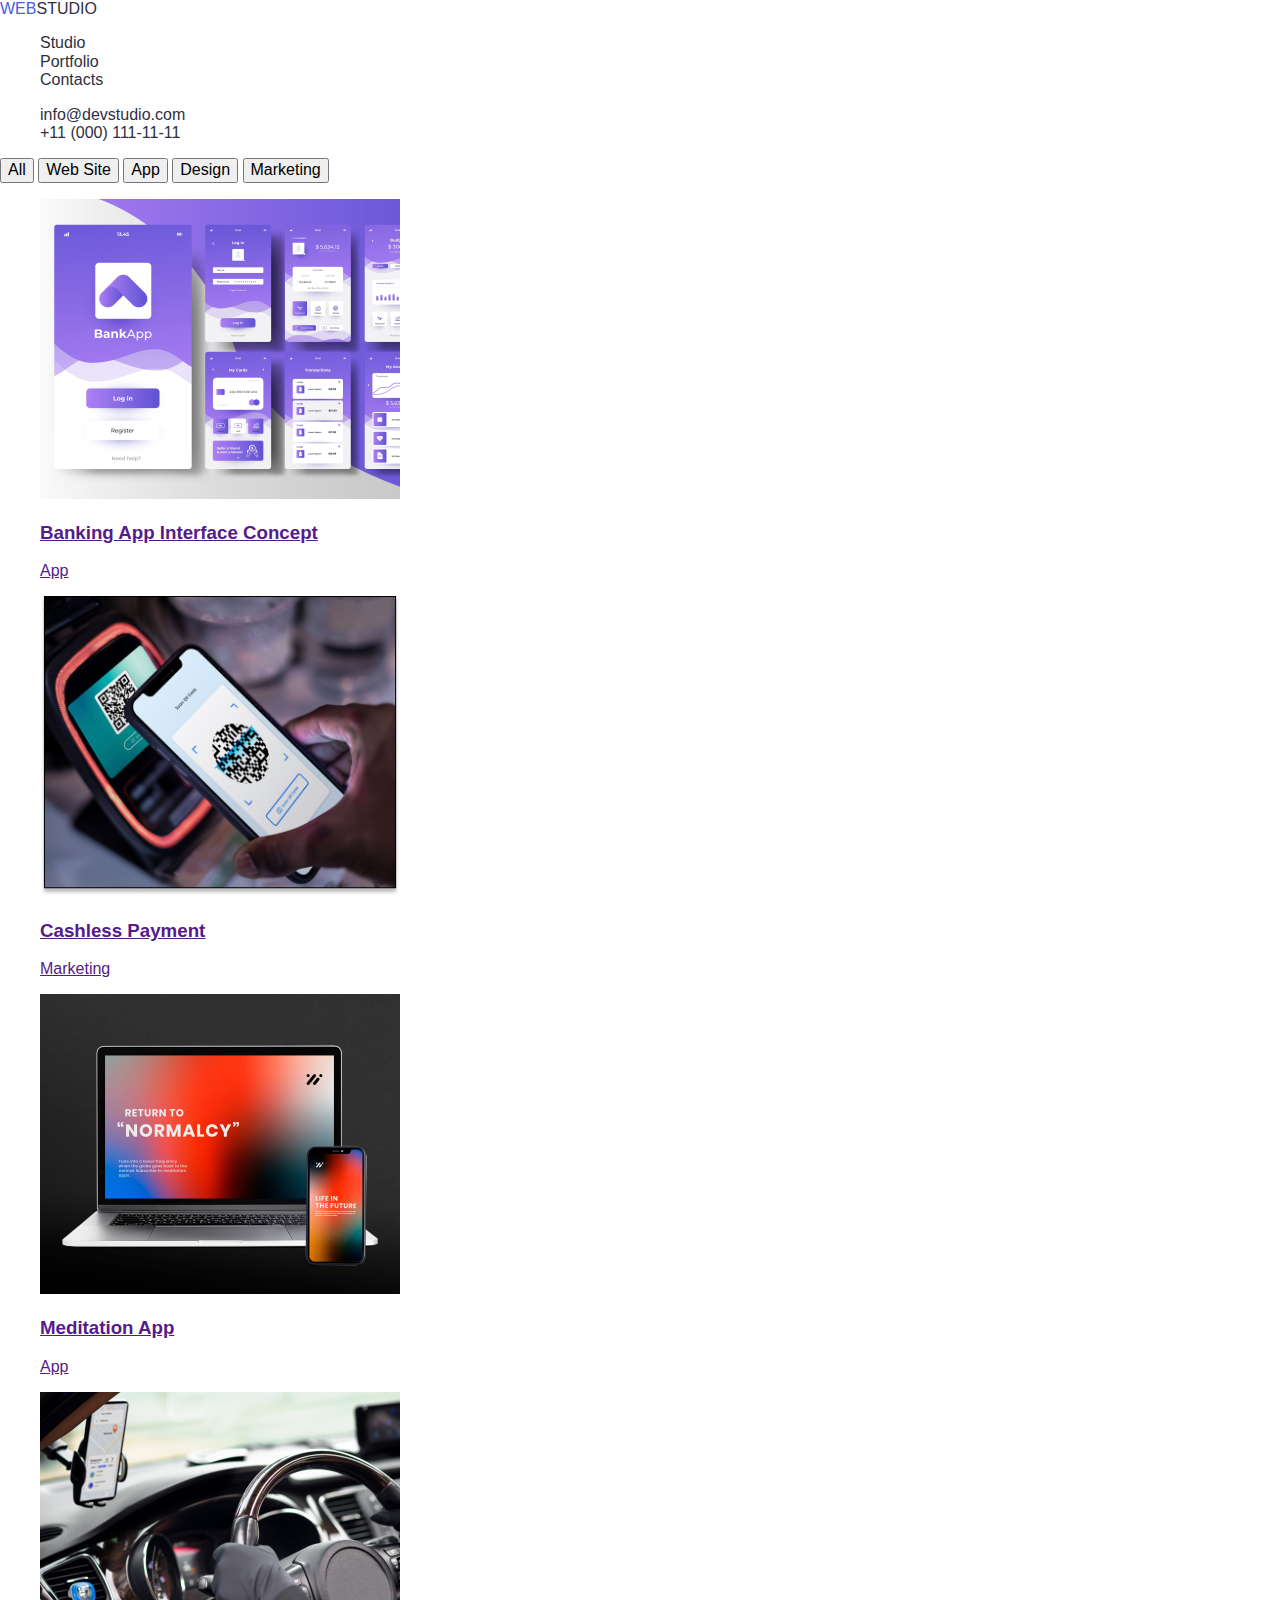
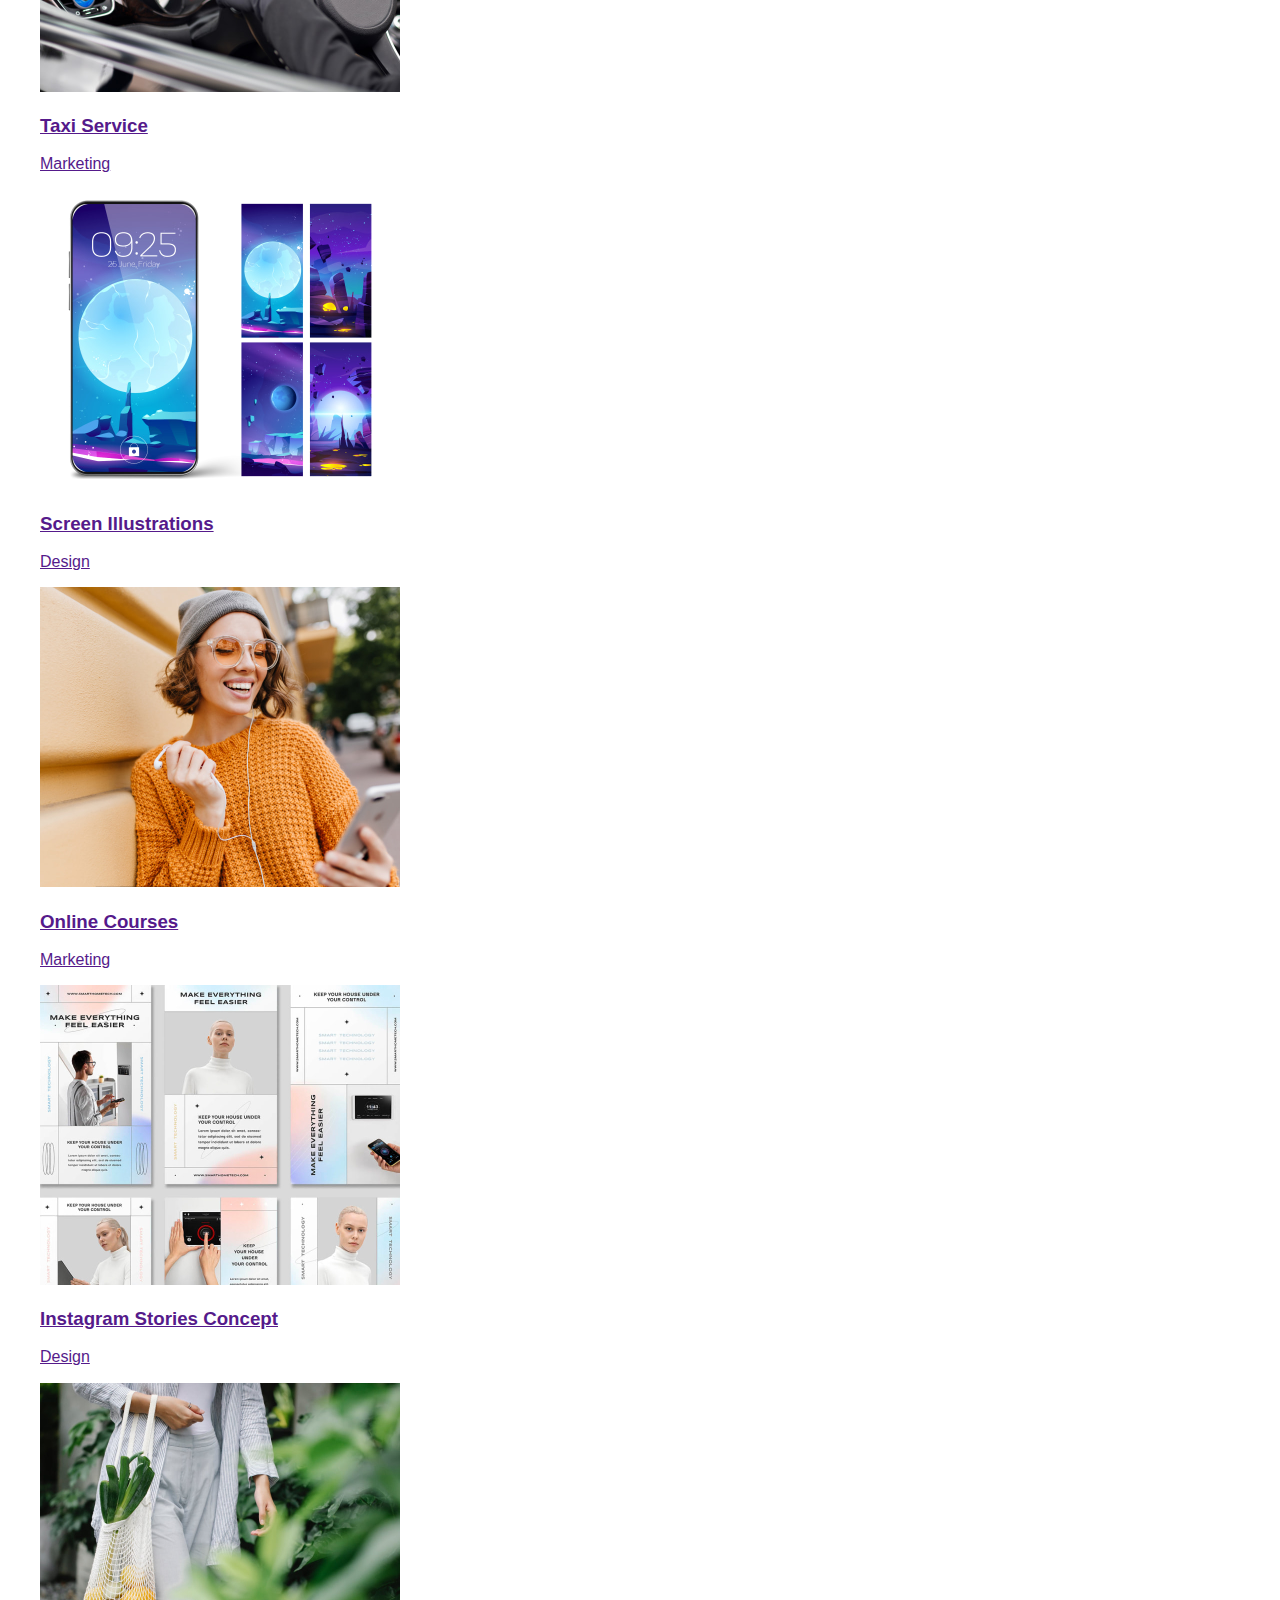
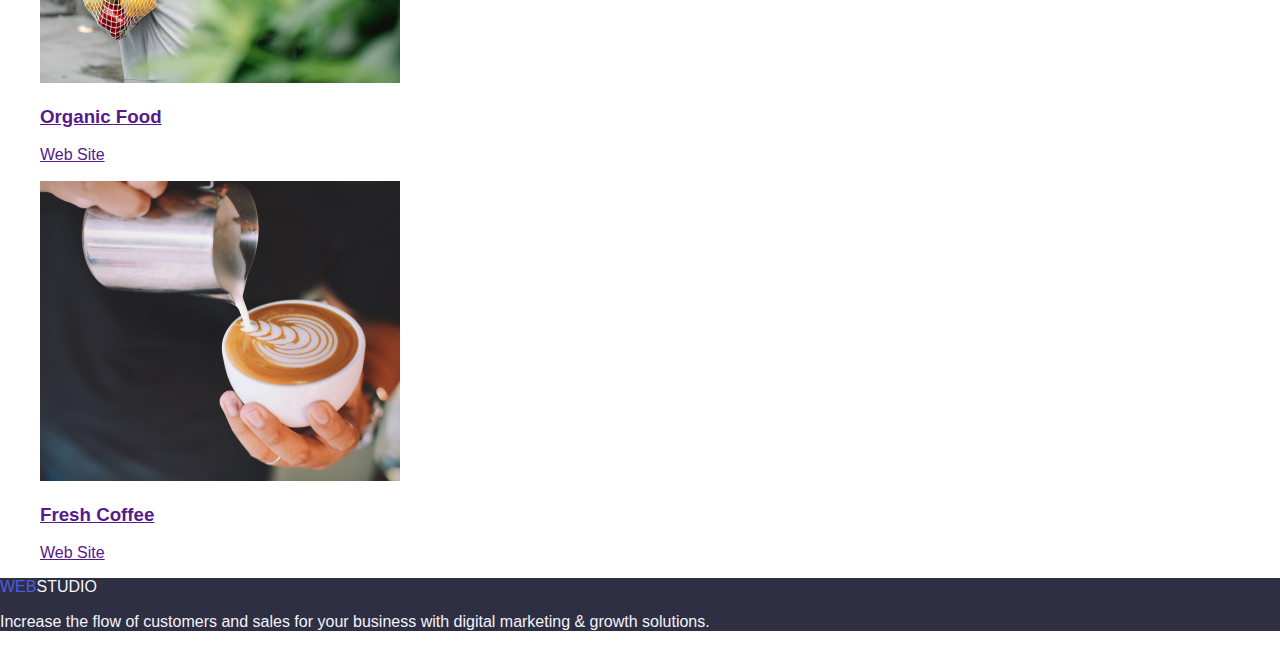
==== portfolio.html @ d03f0524 "css, portfolio, pictures" ====
<!DOCTYPE html>
<html lang="en">
  <head>
    <meta charset="utf-8" />
    <meta name="description" content="Portfolio" />
    <link
      rel="stylesheet"
      href="https://cdn.jsdelivr.net/npm/modern-normalize@2.0.0/modern-normalize.min.css"
    />
    <link href="./css/styles.css" rel="stylesheet" />
    <title>Portfolio</title>
  </head>

  <body class="body">
    <header class="header">
      <a class="logo" href="index.html">WEB<span>STUDIO</span></a>

      <nav class="header-nav">
        <ul class="header-list">
          <li class="header-list-element"><a class="header-list-element-link" href="">Studio</a></li>
          <li class="header-list-element">
            <a class="header-list-element-link" href="portfolio.html">Portfolio</a>
          </li>
          <li class="header-list-element"><a class="header-list-element-link" href="">Contacts</a></li>
        </ul>
      </nav>

      <address class="header-address">
        <ul class="header-address-list">
          <li class="header-address-element">
            <a class="header-address-link" href="info@devstudio.com"
              >info@devstudio.com</a
            >
          </li>
          <li class="header-address-element">
            <a class="header-address-link" href="tel:+110001111111"
              >+11 (000) 111-11-11</a
            >
          </li>
        </ul>
      </address>
    </header>

    <main class="main">
      <sections class="main-section-button">
        <button class="main-button" type="button">All</button>
        <button class="main-button" type="button">Web Site</button>
        <button class="main-button" type="button">App</button>
        <button class="main-button" type="button">Design</button>
        <button class="main-button" type="button">Marketing</button>
      </sections>
      <section class="main-section-pictures">
        <ul class="main-list-pictures">
          <li class="main-list-pictures-elements">
            <a class="main-list-pictures-link" href=""><img
              class="main-list-pictures-img"
              src="./images/portfolio/ProjectCard1.jpg"
              alt="Project Card 1"
              width="360"
              height="300"
            />
            <h3 class="main-list-pictures-title">
              Banking App Interface Concept
            </h3>
            <p class="main-list-pictures-text">App</p></a>
          </li>
          <a class="main-list-pictures-link" href=""><li class="main-list-pictures-elements">
            <img
              class="main-list-pictures-img"
              src="./images/portfolio/ProjectCard2.jpg"
              alt="Project Card 2"
              width="360"
              height="300"
            />
            <h3 class="main-list-pictures-title">Cashless Payment</h3>
            <p class="main-list-pictures-text">Marketing</p></a>
          </li>
          <li class="main-list-pictures-elements">
            <a class="main-list-pictures-link" href=""><img
              class="main-list-pictures-img"
              src="./images/portfolio/ProjectCard3.jpg"
              alt="Project Card 3"
              width="360"
              height="300"
            />
            <h3 class="main-list-pictures-title">Meditation App</h3>
            <p class="main-list-pictures-text">App</p></a>
          </li>
          <li class="main-list-pictures-elements">
            <a class="main-list-pictures-link" href=""><img
              class="main-list-pictures-img"
              src="./images/portfolio/ProjectCard4.jpg"
              alt="Project Card 4"
              width="360"
              height="300"
            />
            <h3 class="main-list-pictures-title">Taxi Service</h3>
            <p class="main-list-pictures-text">Marketing</p></a>
          </li>
          <li class="main-list-pictures-elements">
            <a class="main-list-pictures-link" href=""><img
              class="main-list-pictures-img"
              src="./images/portfolio/ProjectCard5.jpg"
              alt="Project Card 5"
              width="360"
              height="300"
            />
            <h3 class="main-list-pictures-title">Screen Illustrations</h3>
            <p class="main-list-pictures-text">Design</p></a>
          </li>
          <li class="main-list-pictures-elements">
            <a class="main-list-pictures-link" href=""><img
              class="main-list-pictures-img"
              src="./images/portfolio/ProjectCard6.jpg"
              alt="Project Card 6"
              width="360"
              height="300"
            />
            <h3 class="main-list-pictures-title">Online Courses</h3>
            <p class="main-list-pictures-text">Marketing</p></a>
          </li>
          <li class="main-list-pictures-elements">
            <a class="main-list-pictures-link" href=""><img
              class="main-list-pictures-img"
              src="./images/portfolio/ProjectCard7.jpg"
              alt="Project Card 7"
              width="360"
              height="300"
            />
            <h3 class="main-list-pictures-title">Instagram Stories Concept</h3>
            <p class="main-list-pictures-text">Design</p></a>
          </li>
          <li class="main-list-pictures-elements">
            <a class="main-list-pictures-link" href=""><img
              class="main-list-pictures-img"
              src="./images/portfolio/ProjectCard8.jpg"
              alt="Project Card 8"
              width="360"
              height="300"
            />
            <h3 class="main-list-pictures-title">Organic Food</h3>
            <p class="main-list-pictures-text">Web Site</p></a>
          </li>
          <li class="main-list-pictures-elements">
            <a class="main-list-pictures-link" href=""><img
              class="main-list-pictures-img"
              src="./images/portfolio/ProjectCard9.jpg"
              alt="Project Card 9"
              width="360"
              height="300"
            />
            <h3 class="main-list-pictures-title">Fresh Coffee</h3>
            <p class="main-list-pictures-text">Web Site</p></a>
          </li>
        </ul>
      </section>
    </main>

    <footer class="footer">
      <a class="logo" href="index.html">WEB<span>STUDIO</span></a>
      <p class="footer-text">
        Increase the flow of customers and sales for your business with digital
        marketing & growth solutions.
      </p>
    </footer>
  </body>
</html>
---- css/styles.css ----
:root {
  --primary-brand-corol: #4d5ae5;
  --pressed-state-color: #404bbf;
  --dark-color: #2e2f42;
  --success-color: #31d0aa;
  --text-color: #434455;
  --subtle-text-color: #8e8f99;
  --accent-color: #e7e9fc;
  --light-color: #f4f4fd;
  --modal-overlay-color: #2e2f42;
  --hero-background-color: #2e2f42;
  --white-background-color: #ffffff;
  --modal-background-color: #fcfcfc;
}

body {
  font-family: 'Roboto', sans-serif;
  color: #2e2f42;
  background-color: #fff;
}

ul,
ol {
  list-style-type: none;
}

h1,
h2 {
  text-align: center;
}

.logo {
  font-family: 'Raleway', sans-serif;
  color: #4d5ae5;
  text-decoration: none;
}

.header .logo span {
  color: #2e2f42;
}

.header {
  background-color: #fff;
}

.header .header-nav a,
.header .header-address a {
  text-decoration: none;
  color: #2e2f42;
}

.header .header-nav a:focus,
.header .header-address a:focus,
.header .header-nav a:hover,
.header .header-address a:hover {
  text-decoration: none;
  color: #2e2f42;
}

.header .header-nav a:active,
.header .header-address a:active {
  color: #404bbf;
  text-decoration: underline;
}

.header .header-address {
  color: #434455;
  font-style: normal;
}

.main .main-first {
  background-color: #2e2f42;
}

.main .main-first .main-first-text {
  color: #fff;
}

.main .main-first .main-button {
  color: #fff;
  background-color: #4d5ae5;
}

.main .main-benefits p {
  color: #434455;
}

.main .main-doing {
  background-color: #fff;
}

.main .main-team {
  background-color: #f4f4fd;
}

.main .main-team p {
  color: #434455;
}

.footer {
  background-color: #2e2f42;
}

.footer .logo span {
  color: #f4f4fd;
}

.footer .footer-text {
  color: #f4f4fd;
}
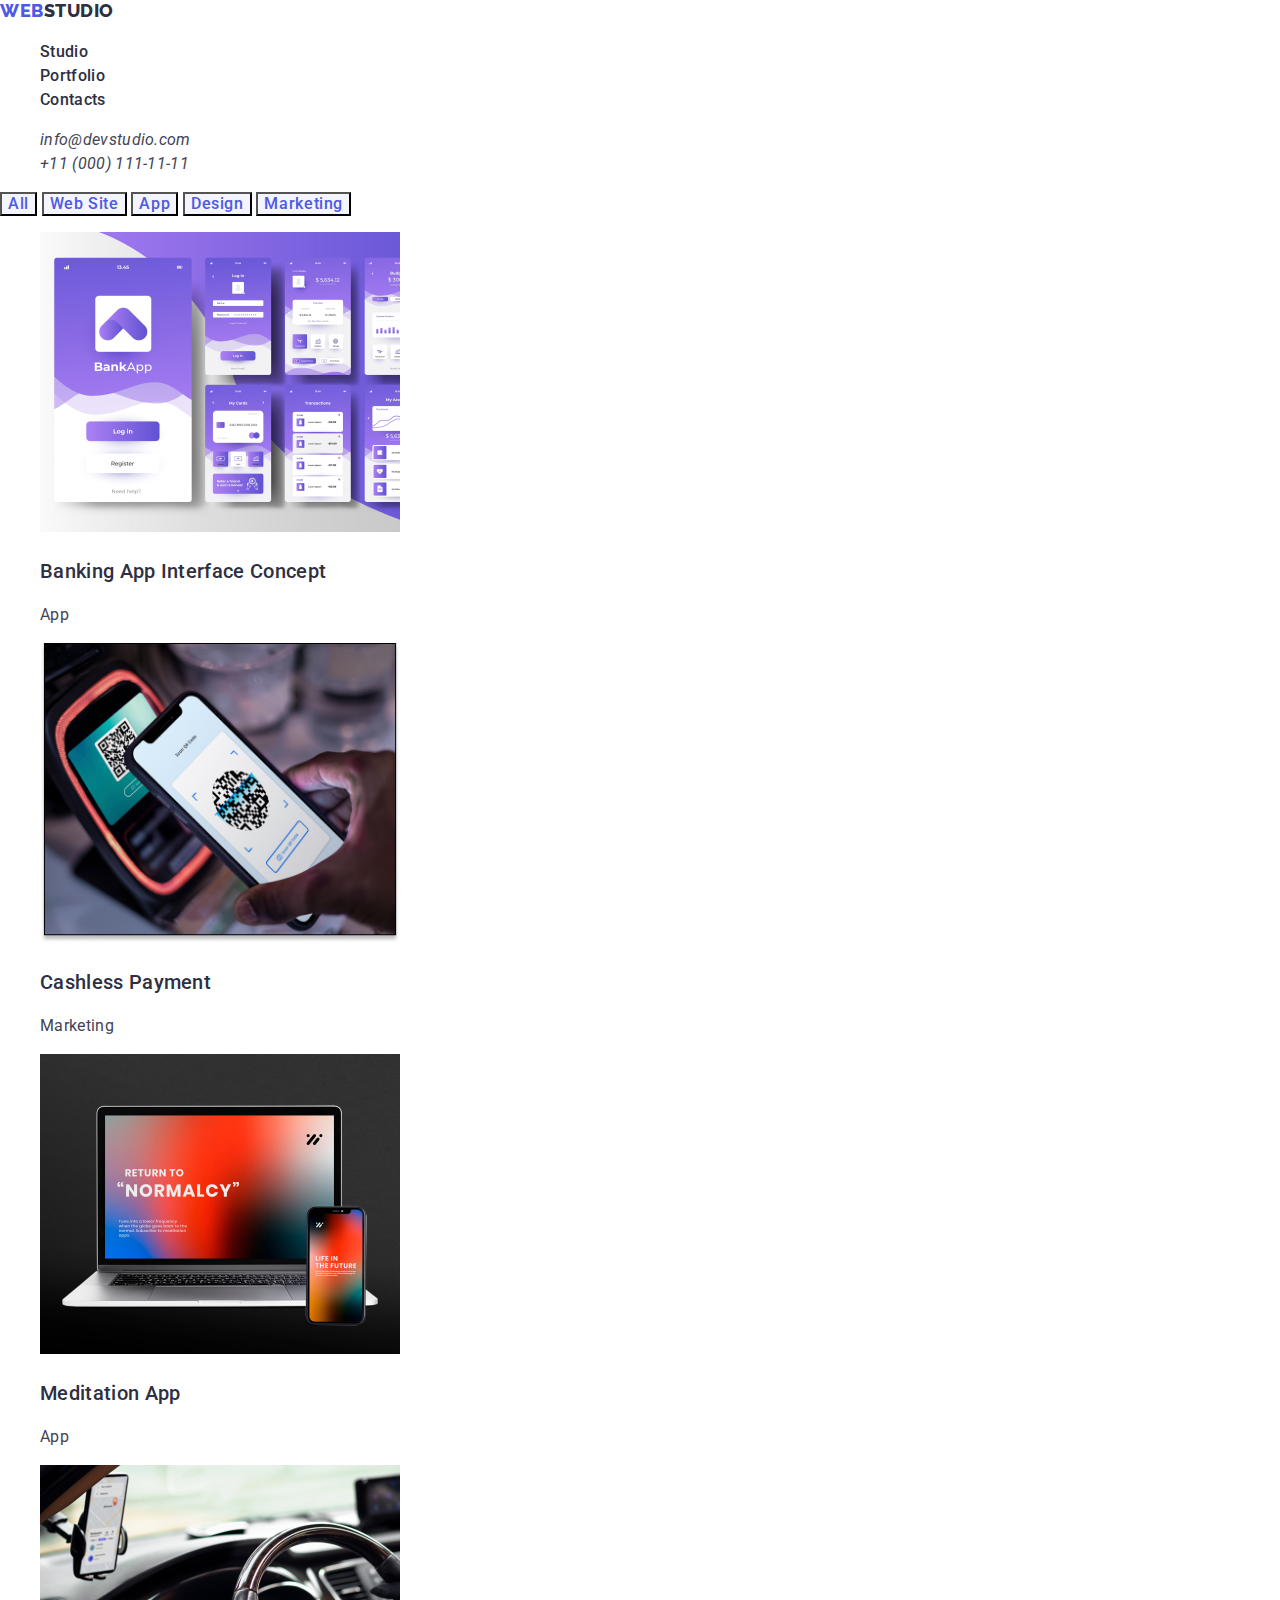
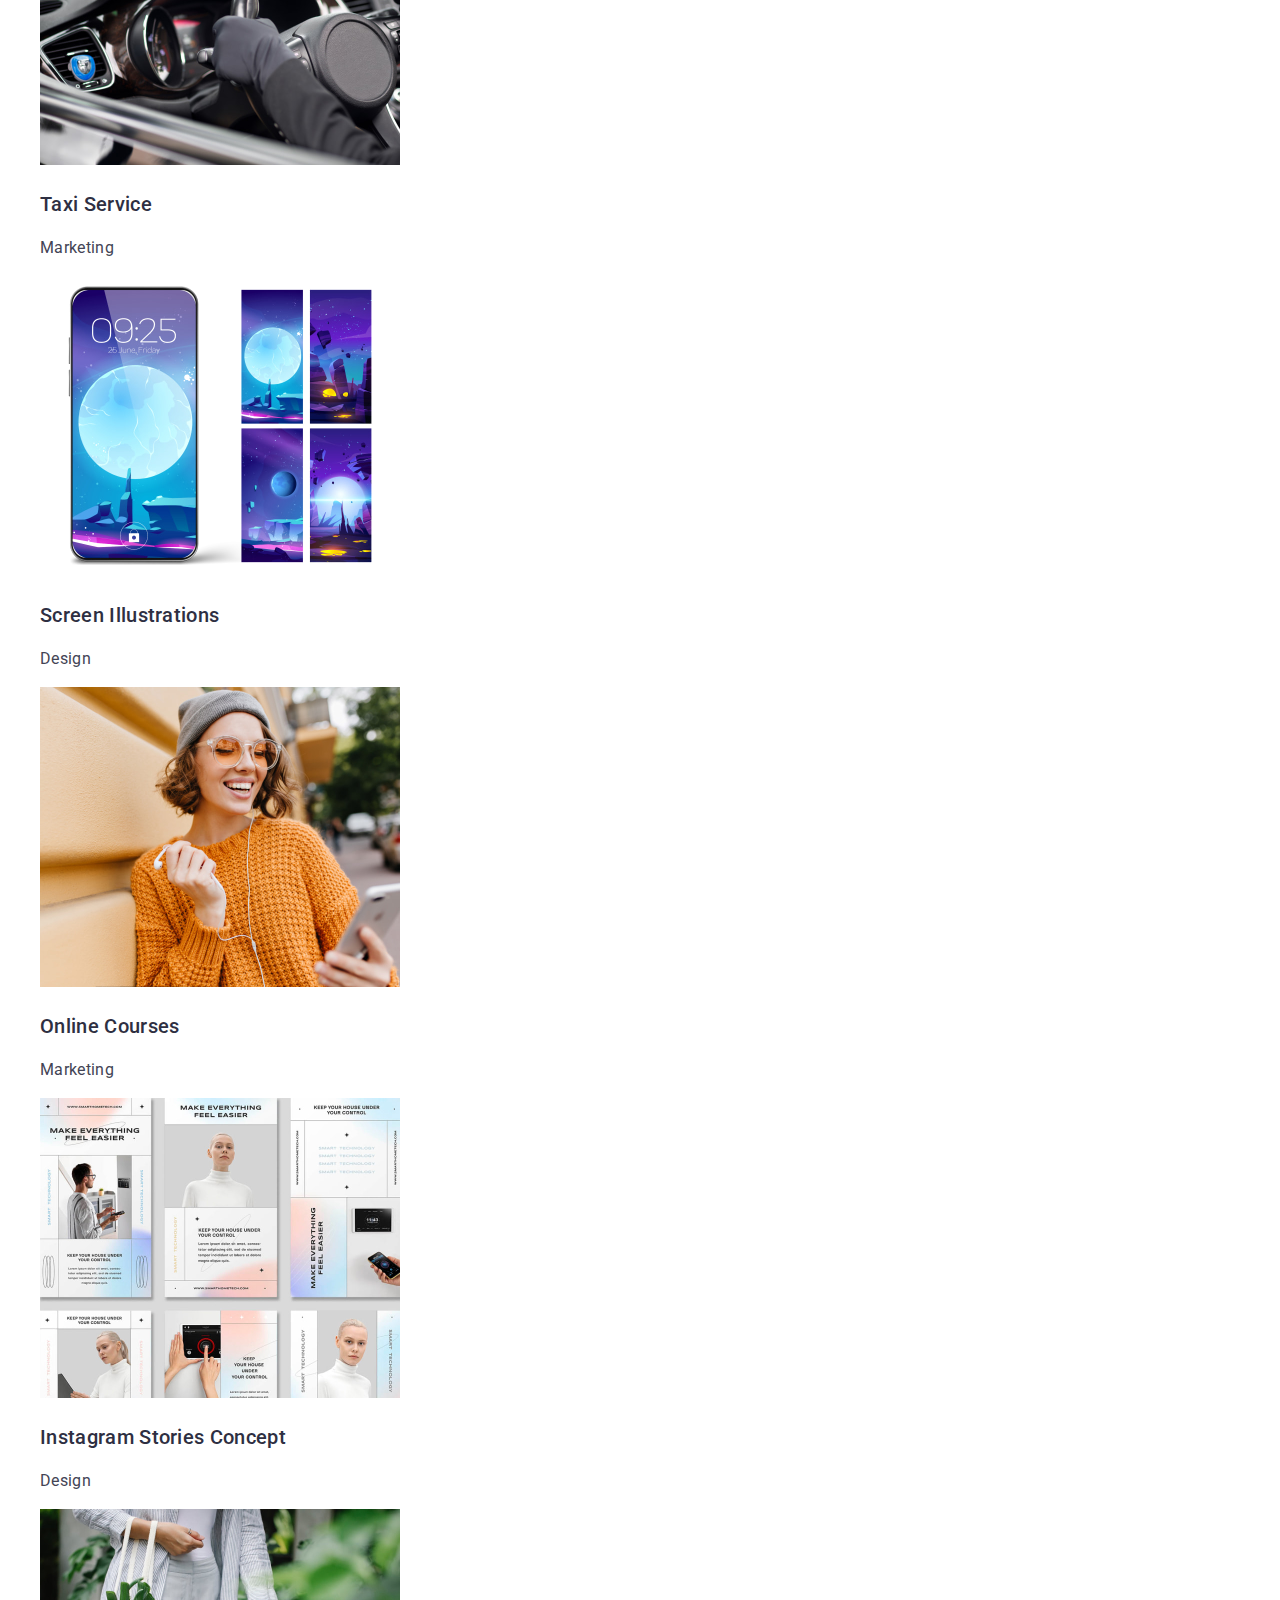
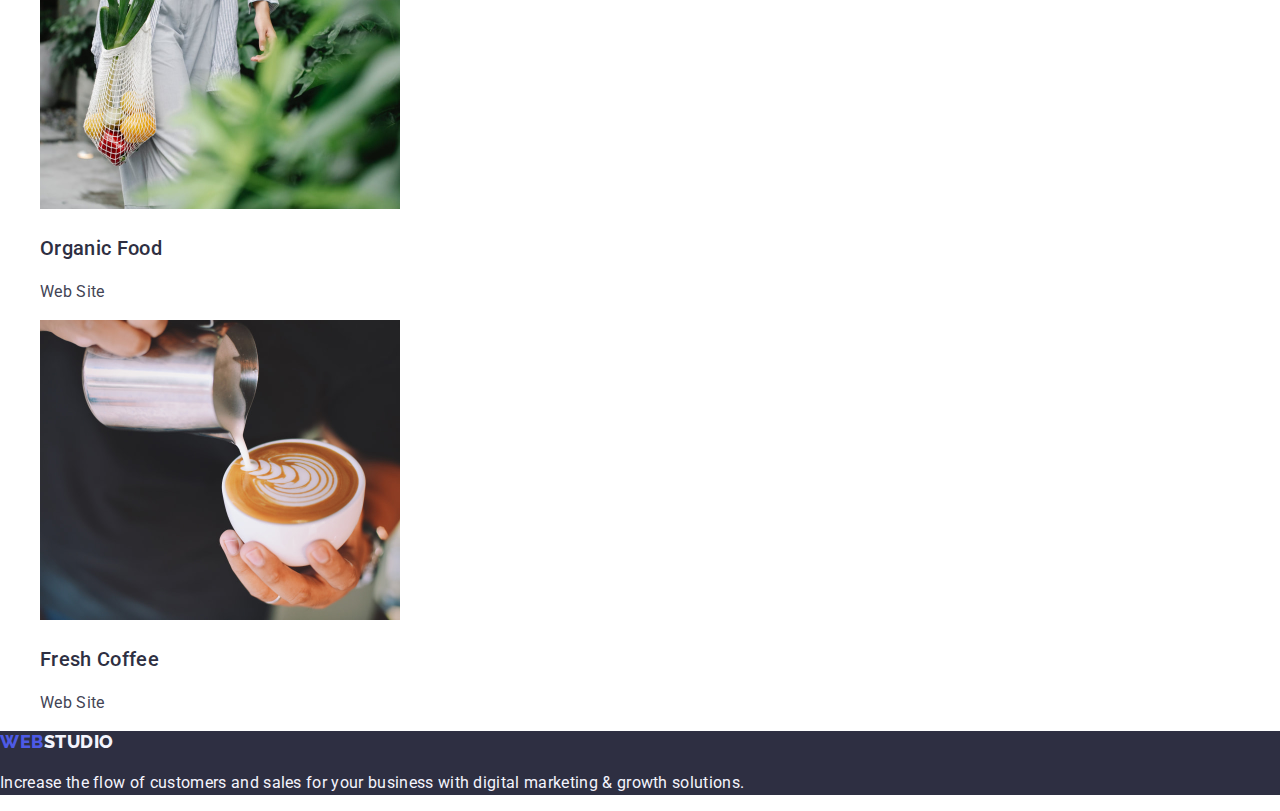
==== commit c3997706: "pages" ====
--- a/portfolio.html
+++ b/portfolio.html
@@ -7,39 +7,52 @@
       rel="stylesheet"
       href="https://cdn.jsdelivr.net/npm/modern-normalize@2.0.0/modern-normalize.min.css"
     />
+    <link rel="preconnect" href="https://fonts.googleapis.com" />
+    <link rel="preconnect" href="https://fonts.gstatic.com" crossorigin />
+    <link
+      href="https://fonts.googleapis.com/css2?family=Raleway:ital,wght@0,100..900;1,100..900&family=Roboto:ital,wght@0,100;0,300;0,400;0,500;0,700;0,900;1,100;1,300;1,400;1,500;1,700;1,900&display=swap"
+      rel="stylesheet"
+    />
     <link href="./css/styles.css" rel="stylesheet" />
     <title>Portfolio</title>
   </head>
 
   <body class="body">
     <header class="header">
-      <a class="logo" href="index.html">WEB<span>STUDIO</span></a>
+        <a class="logo" href="index.html"
+          >WEB<span class="logo-header">STUDIO</span></a
+        >
 
-      <nav class="header-nav">
-        <ul class="header-list">
-          <li class="header-list-element"><a class="header-list-element-link" href="">Studio</a></li>
-          <li class="header-list-element">
-            <a class="header-list-element-link" href="portfolio.html">Portfolio</a>
-          </li>
-          <li class="header-list-element"><a class="header-list-element-link" href="">Contacts</a></li>
-        </ul>
-      </nav>
+        <nav class="header-nav">
+          <ul class="header-list">
+            <li class="header-list-item">
+              <a class="header-list-link" href="">Studio</a>
+            </li>
+            <li class="header-list-item">
+              <a class="header-list-link" href="portfolio.html">Portfolio</a>
+            </li>
+            <li class="header-list-item">
+              <a class="header-list-link" href="">Contacts</a>
+            </li>
+          </ul>
+        </nav>
 
-      <address class="header-address">
-        <ul class="header-address-list">
-          <li class="header-address-element">
-            <a class="header-address-link" href="info@devstudio.com"
-              >info@devstudio.com</a
-            >
-          </li>
-          <li class="header-address-element">
-            <a class="header-address-link" href="tel:+110001111111"
-              >+11 (000) 111-11-11</a
-            >
-          </li>
-        </ul>
-      </address>
+        <address class="header-address">
+          <ul class="header-address-list">
+            <li class="header-address-item">
+              <a class="header-address-link" href="info@devstudio.com"
+                >info@devstudio.com</a
+              >
+            </li>
+            <li class="header-address-item">
+              <a class="header-address-link" href="tel:+110001111111"
+                >+11 (000) 111-11-11</a
+              >
+            </li>
+          </ul>
+        </address>
     </header>
+
 
     <main class="main">
       <sections class="main-section-button">
@@ -49,115 +62,117 @@
         <button class="main-button" type="button">Design</button>
         <button class="main-button" type="button">Marketing</button>
       </sections>
-      <section class="main-section-pictures">
-        <ul class="main-list-pictures">
-          <li class="main-list-pictures-elements">
-            <a class="main-list-pictures-link" href=""><img
-              class="main-list-pictures-img"
+      <section class="main-section-pic">
+        <ul class="main-list-pic">
+          <li class="main-list-pic-item">
+            <a class="main-list-pic-link" href=""><img
+              class="main-list-pic-img"
               src="./images/portfolio/ProjectCard1.jpg"
               alt="Project Card 1"
               width="360"
               height="300"
             />
-            <h3 class="main-list-pictures-title">
+            <h3 class="main-list-pic-title">
               Banking App Interface Concept
             </h3>
-            <p class="main-list-pictures-text">App</p></a>
+            <p class="main-list-pic-text">App</p></a>
           </li>
-          <a class="main-list-pictures-link" href=""><li class="main-list-pictures-elements">
+          <a class="main-list-pic-link" href=""><li class="main-list-pic-item">
             <img
-              class="main-list-pictures-img"
+              class="main-list-pic-img"
               src="./images/portfolio/ProjectCard2.jpg"
               alt="Project Card 2"
               width="360"
               height="300"
             />
-            <h3 class="main-list-pictures-title">Cashless Payment</h3>
-            <p class="main-list-pictures-text">Marketing</p></a>
+            <h3 class="main-list-pic-title">Cashless Payment</h3>
+            <p class="main-list-pic-text">Marketing</p></a>
           </li>
-          <li class="main-list-pictures-elements">
-            <a class="main-list-pictures-link" href=""><img
-              class="main-list-pictures-img"
+          <li class="main-list-pic-item">
+            <a class="main-list-pic-link" href=""><img
+              class="main-list-pic-img"
               src="./images/portfolio/ProjectCard3.jpg"
               alt="Project Card 3"
               width="360"
               height="300"
             />
-            <h3 class="main-list-pictures-title">Meditation App</h3>
-            <p class="main-list-pictures-text">App</p></a>
+            <h3 class="main-list-pic-title">Meditation App</h3>
+            <p class="main-list-pic-text">App</p></a>
           </li>
-          <li class="main-list-pictures-elements">
-            <a class="main-list-pictures-link" href=""><img
-              class="main-list-pictures-img"
+          <li class="main-list-pic-item">
+            <a class="main-list-pic-link" href=""><img
+              class="main-list-pic-img"
               src="./images/portfolio/ProjectCard4.jpg"
               alt="Project Card 4"
               width="360"
               height="300"
             />
-            <h3 class="main-list-pictures-title">Taxi Service</h3>
-            <p class="main-list-pictures-text">Marketing</p></a>
+            <h3 class="main-list-pic-title">Taxi Service</h3>
+            <p class="main-list-pic-text">Marketing</p></a>
           </li>
-          <li class="main-list-pictures-elements">
-            <a class="main-list-pictures-link" href=""><img
-              class="main-list-pictures-img"
+          <li class="main-list-pic-item">
+            <a class="main-list-pic-link" href=""><img
+              class="main-list-pic-img"
               src="./images/portfolio/ProjectCard5.jpg"
               alt="Project Card 5"
               width="360"
               height="300"
             />
-            <h3 class="main-list-pictures-title">Screen Illustrations</h3>
-            <p class="main-list-pictures-text">Design</p></a>
+            <h3 class="main-list-pic-title">Screen Illustrations</h3>
+            <p class="main-list-pic-text">Design</p></a>
           </li>
-          <li class="main-list-pictures-elements">
-            <a class="main-list-pictures-link" href=""><img
-              class="main-list-pictures-img"
+          <li class="main-list-pic-item">
+            <a class="main-list-pic-link" href=""><img
+              class="main-list-pic-img"
               src="./images/portfolio/ProjectCard6.jpg"
               alt="Project Card 6"
               width="360"
               height="300"
             />
-            <h3 class="main-list-pictures-title">Online Courses</h3>
-            <p class="main-list-pictures-text">Marketing</p></a>
+            <h3 class="main-list-pic-title">Online Courses</h3>
+            <p class="main-list-pic-text">Marketing</p></a>
           </li>
-          <li class="main-list-pictures-elements">
-            <a class="main-list-pictures-link" href=""><img
-              class="main-list-pictures-img"
+          <li class="main-list-pic-item">
+            <a class="main-list-pic-link" href=""><img
+              class="main-list-pic-img"
               src="./images/portfolio/ProjectCard7.jpg"
               alt="Project Card 7"
               width="360"
               height="300"
             />
-            <h3 class="main-list-pictures-title">Instagram Stories Concept</h3>
-            <p class="main-list-pictures-text">Design</p></a>
+            <h3 class="main-list-pic-title">Instagram Stories Concept</h3>
+            <p class="main-list-pic-text">Design</p></a>
           </li>
-          <li class="main-list-pictures-elements">
-            <a class="main-list-pictures-link" href=""><img
-              class="main-list-pictures-img"
+          <li class="main-list-pic-item">
+            <a class="main-list-pic-link" href=""><img
+              class="main-list-pic-img"
               src="./images/portfolio/ProjectCard8.jpg"
               alt="Project Card 8"
               width="360"
               height="300"
             />
-            <h3 class="main-list-pictures-title">Organic Food</h3>
-            <p class="main-list-pictures-text">Web Site</p></a>
+            <h3 class="main-list-pic-title">Organic Food</h3>
+            <p class="main-list-pic-text">Web Site</p></a>
           </li>
-          <li class="main-list-pictures-elements">
-            <a class="main-list-pictures-link" href=""><img
-              class="main-list-pictures-img"
+          <li class="main-list-pic-item">
+            <a class="main-list-pic-link" href=""><img
+              class="main-list-pic-img"
               src="./images/portfolio/ProjectCard9.jpg"
               alt="Project Card 9"
               width="360"
               height="300"
             />
-            <h3 class="main-list-pictures-title">Fresh Coffee</h3>
-            <p class="main-list-pictures-text">Web Site</p></a>
+            <h3 class="main-list-pic-title">Fresh Coffee</h3>
+            <p class="main-list-pic-text">Web Site</p></a>
           </li>
         </ul>
       </section>
     </main>
 
     <footer class="footer">
-      <a class="logo" href="index.html">WEB<span>STUDIO</span></a>
+      <a class="logo" href="index.html"
+        >WEB<span class="logo-footer">STUDIO</span></a
+      >
       <p class="footer-text">
         Increase the flow of customers and sales for your business with digital
         marketing & growth solutions.
--- a/css/styles.css
+++ b/css/styles.css
@@ -1,22 +1,34 @@
 :root {
-  --primary-brand-corol: #4d5ae5;
-  --pressed-state-color: #404bbf;
-  --dark-color: #2e2f42;
-  --success-color: #31d0aa;
-  --text-color: #434455;
-  --subtle-text-color: #8e8f99;
-  --accent-color: #e7e9fc;
-  --light-color: #f4f4fd;
-  --modal-overlay-color: #2e2f42;
-  --hero-background-color: #2e2f42;
-  --white-background-color: #ffffff;
-  --modal-background-color: #fcfcfc;
+  --font-family: 'Roboto', sans-serif;
+  --second-family: 'Raleway', sans-serif;
+  --iris: #4d5ae5;
+  --ocean: #404bbf;
+  --navy-blue: #2e2f42;
+  --green: #31d0aa;
+  --slate: #434455;
+  --light-slate: #8e8f99;
+  --cornflower: #e7e9fc;
+  --cloud: #f4f4fd;
+  --navy-blue-modal: #2e2f4266;
+  --grey: #2e2f42b3;
+  --white: #fff;
+  --dairy: #fcfcfc;
 }
 
-body {
+/* general */
+.body {
   font-family: 'Roboto', sans-serif;
-  color: #2e2f42;
-  background-color: #fff;
+  font-family: var(--font-family);
+  font-size: 16px;
+  line-height: 1.5;
+  letter-spacing: 0.02em;
+  color: var(--navy-blue);
+  background-color: var(--white);
+}
+
+a {
+  color: currentColor;
+  text-decoration: none;
 }
 
 ul,
@@ -24,87 +36,137 @@
   list-style-type: none;
 }
 
-h1,
-h2 {
+button {
+  cursor: pointer;
+}
+
+.visually-hidden {
+  position: absolute;
+  width: 1px;
+  height: 1px;
+  margin: -1px;
+  border: 0;
+  padding: 0;
+  white-space: nowrap;
+  clip: rect(0 0 0 0);
+  clip-path: inset(50%);
+  overflow: hidden;
+}
+
+/* header and footer */
+.logo {
+  font-family: var(--second-family);
+  font-weight: 800;
+  font-size: 18px;
+  line-height: 1.17;
+  letter-spacing: 0.03em;
+  text-transform: uppercase;
+  color: var(--iris);
+}
+.logo-header {
+  color: var(--navy-blue);
+}
+.header-list-link {
+  font-weight: 500;
+}
+.header-list-link:hover,
+.header-list-link:focus {
+  color: var(--ocean);
+  text-decoration: underline;
+}
+.header-address-link {
+  color: var(--slate);
+}
+.header-address-link:hover,
+.header-address-link:focus {
+  color: var(--ocean);
+}
+.footer {
+  background-color: var(--navy-blue);
+}
+.logo-footer {
+  color: var(--cloud);
+}
+.footer-text {
+  color: var(--cloud);
+}
+
+/* home */
+.main-first {
+  background-color: var(--navy-blue);
+}
+.main-first-title {
+  font-size: 56px;
+  line-height: 1.07;
+  text-align: center;
+  color: var(--white);
+}
+.main-button {
+  font-weight: 500;
+  letter-spacing: 0.04em;
+  color: var(--white);
+  background-color: var(--iris);
+}
+.main-button:hover,
+.main-button:focus {
+  background-color: var(--ocean);
+}
+.main-benefits-point {
+  font-weight: 500;
+  font-size: 20px;
+  line-height: 1.2;
+}
+.main-benefits-text {
+  color: var(--slate);
+}
+.main-doing-title {
+  font-size: 36px;
+  line-height: 1.11;
+  text-transform: capitalize;
   text-align: center;
 }
-
-.logo {
-  font-family: 'Raleway', sans-serif;
-  color: #4d5ae5;
-  text-decoration: none;
+.main-team {
+  background-color: var(--cloud);
+}
+.main-team-title {
+  font-size: 36px;
+  line-height: 1.11;
+  text-transform: capitalize;
+  text-align: center;
+}
+.main-team-list-pic {
+  text-align: center;
+}
+.main-team-person {
+  font-weight: 500;
+  font-size: 20px;
+  line-height: 1.2;
+}
+.main-team-text {
+  color: var(--slate);
 }
 
-.header .logo span {
-  color: #2e2f42;
+/* portfolio */
+.main-section-button {
+  font-weight: 500;
+  letter-spacing: 0.04em;
+  text-align: center;
 }
-
-.header {
-  background-color: #fff;
+.main-button {
+  color: var(--iris);
+  background-color: var(--cloud);
 }
-
-.header .header-nav a,
-.header .header-address a {
-  text-decoration: none;
-  color: #2e2f42;
+.main-button:hover,
+.main-button:focus {
+  color: var(--white);
+  background-color: var(--ocean);
 }
-
-.header .header-nav a:focus,
-.header .header-address a:focus,
-.header .header-nav a:hover,
-.header .header-address a:hover {
-  text-decoration: none;
-  color: #2e2f42;
+.main-list-pic-title {
+  font-weight: 500;
+  font-size: 20px;
+  line-height: 1.2;
+  color: var(--navy-blue);
 }
-
-.header .header-nav a:active,
-.header .header-address a:active {
-  color: #404bbf;
-  text-decoration: underline;
+.main-list-pic-text {
+  color: var(--slate);
 }
-
-.header .header-address {
-  color: #434455;
-  font-style: normal;
-}
-
-.main .main-first {
-  background-color: #2e2f42;
-}
-
-.main .main-first .main-first-text {
-  color: #fff;
-}
-
-.main .main-first .main-button {
-  color: #fff;
-  background-color: #4d5ae5;
-}
-
-.main .main-benefits p {
-  color: #434455;
-}
-
-.main .main-doing {
-  background-color: #fff;
-}
-
-.main .main-team {
-  background-color: #f4f4fd;
-}
-
-.main .main-team p {
-  color: #434455;
-}
-
-.footer {
-  background-color: #2e2f42;
-}
-
-.footer .logo span {
-  color: #f4f4fd;
-}
-
-.footer .footer-text {
-  color: #f4f4fd;
-}
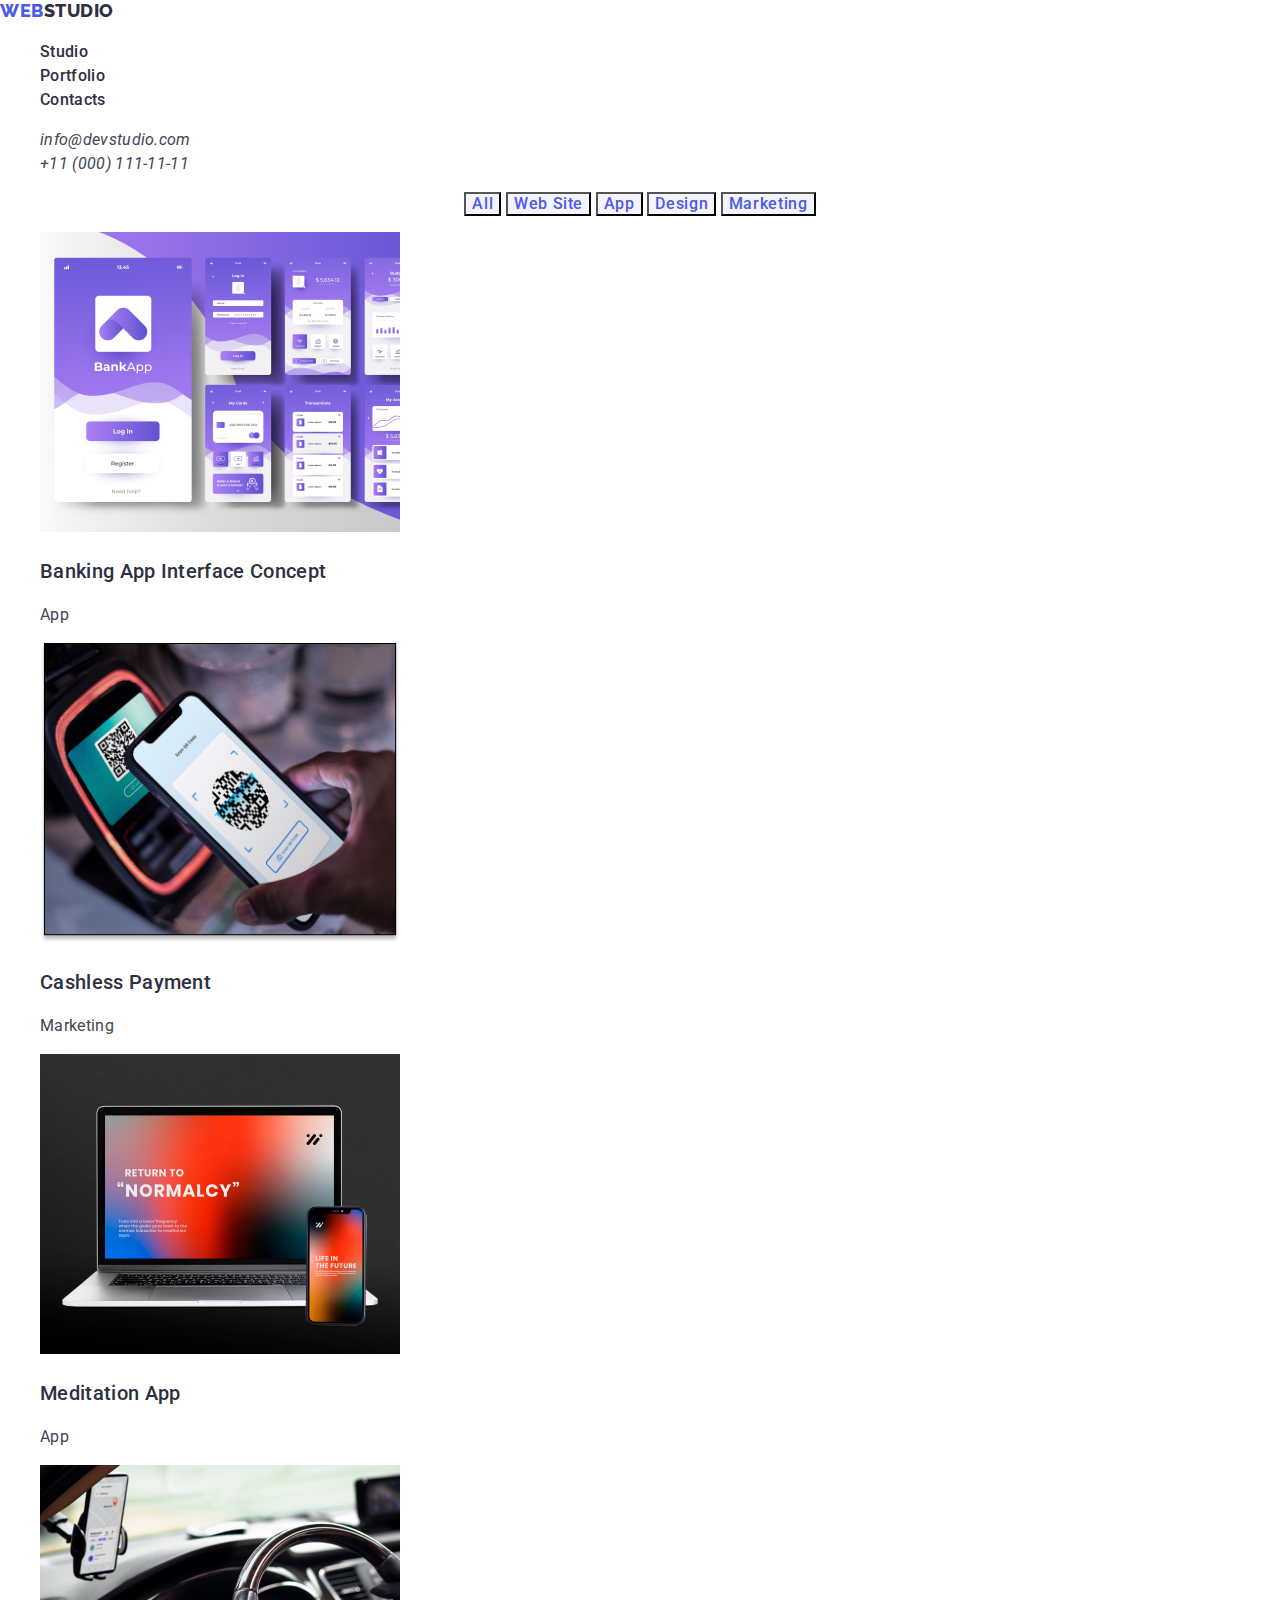
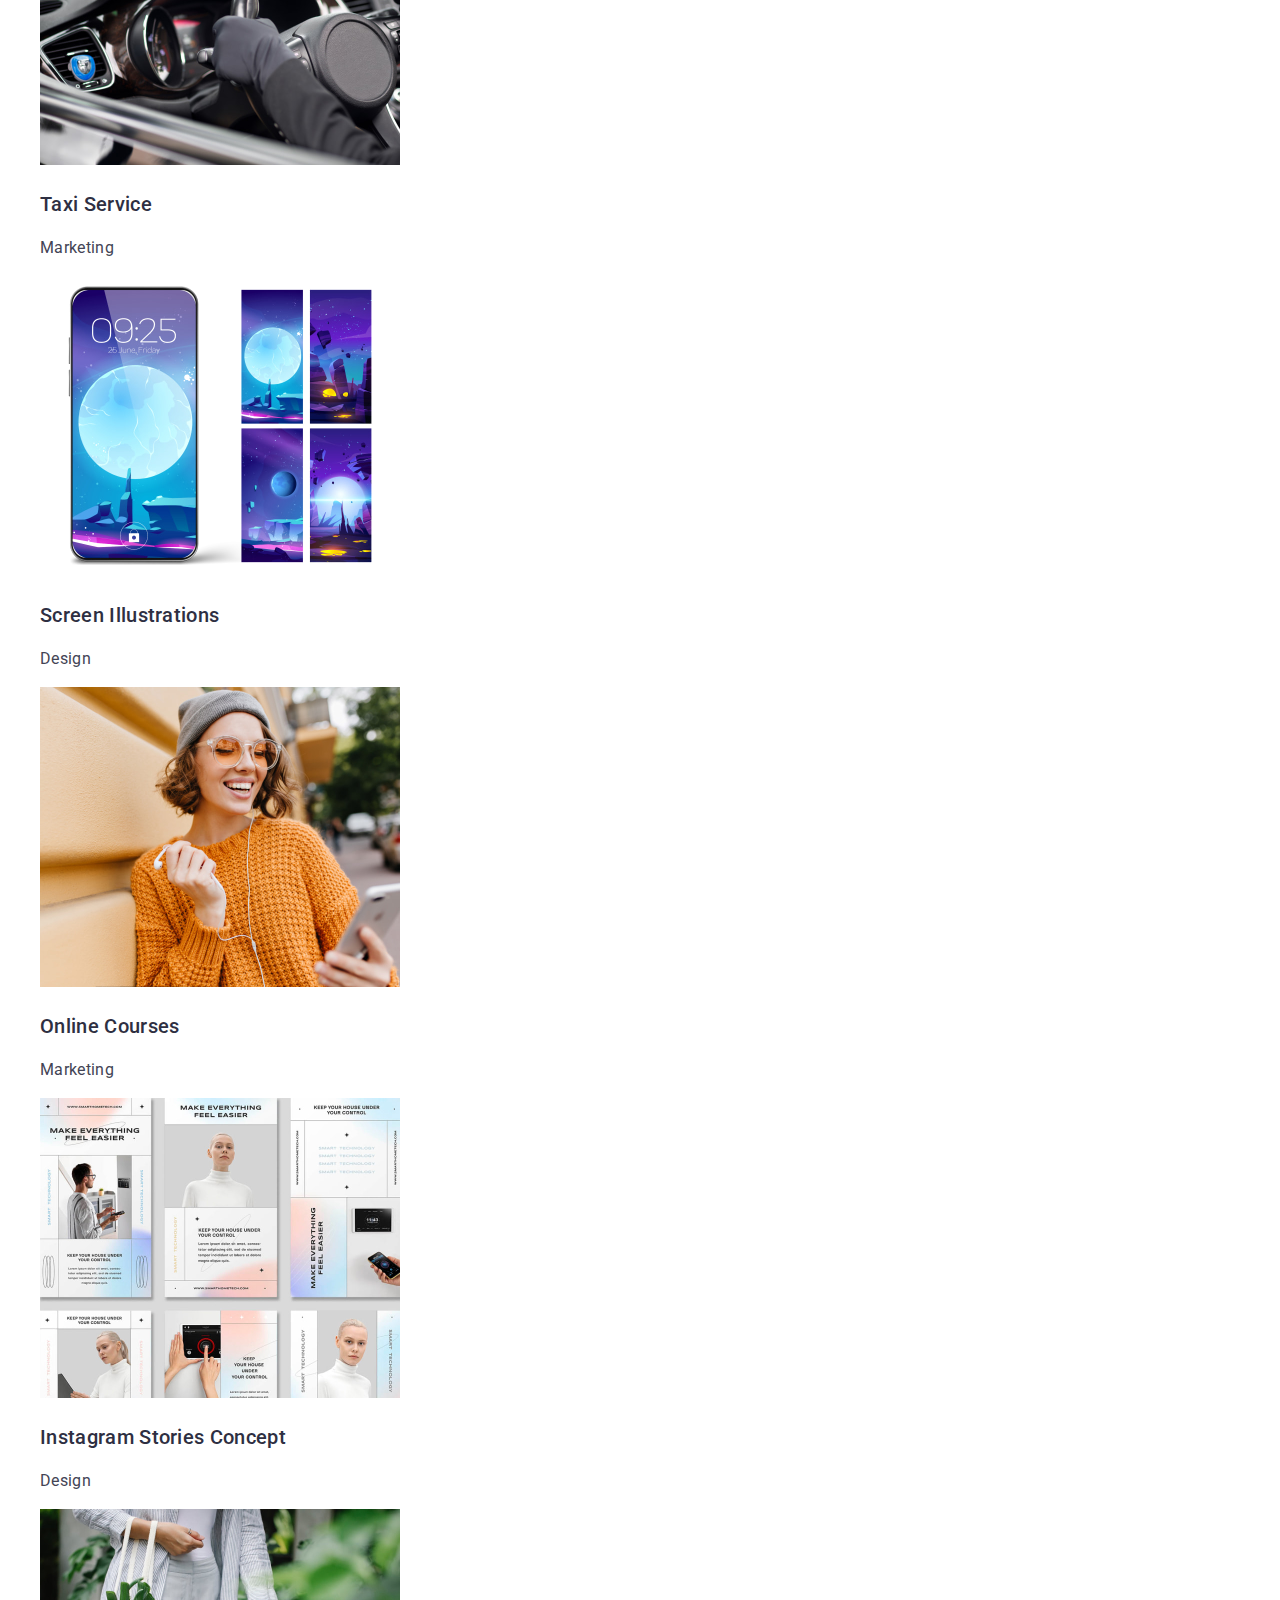
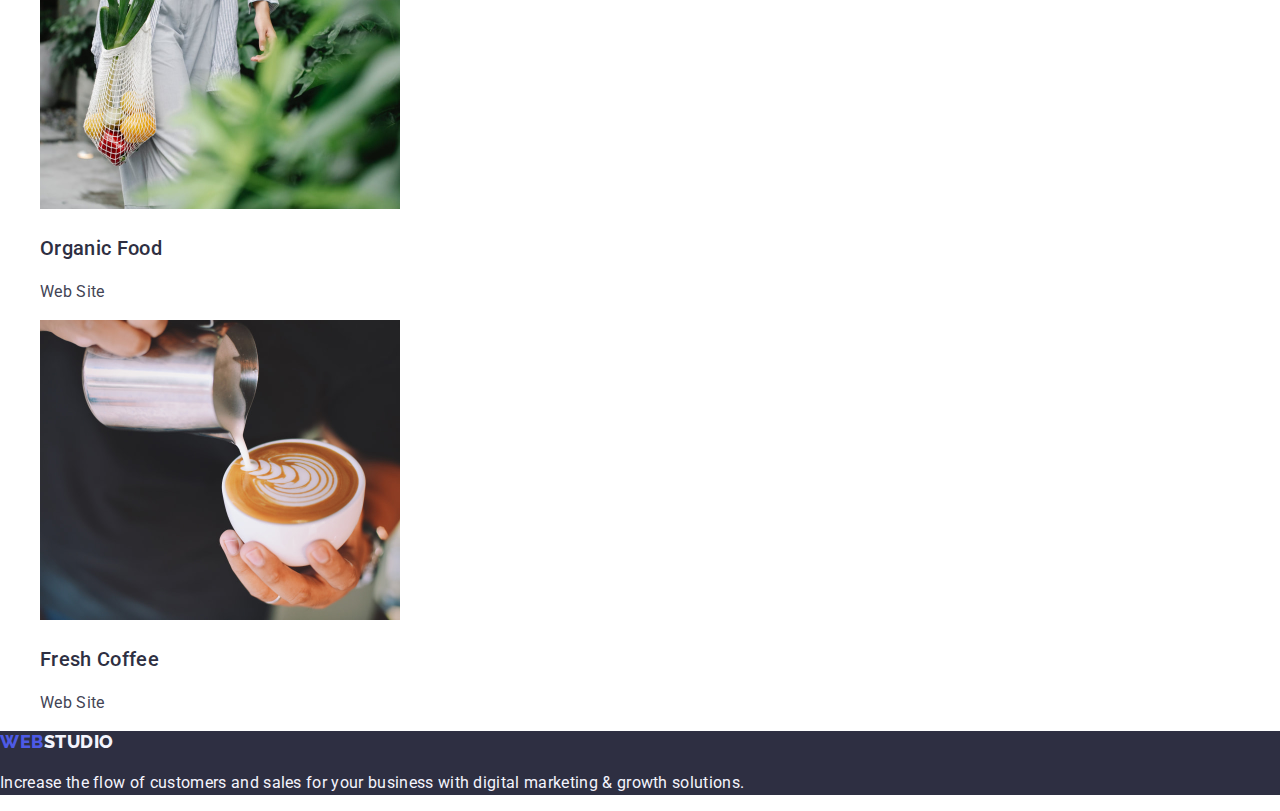
==== commit 4f6db406: "addition page" ====
--- a/portfolio.html
+++ b/portfolio.html
@@ -19,151 +19,167 @@
 
   <body class="body">
     <header class="header">
-        <a class="logo" href="index.html"
-          >WEB<span class="logo-header">STUDIO</span></a
-        >
+      <a class="logo" href="index.html"
+        >WEB<span class="logo-header">STUDIO</span></a
+      >
 
-        <nav class="header-nav">
-          <ul class="header-list">
-            <li class="header-list-item">
-              <a class="header-list-link" href="">Studio</a>
-            </li>
-            <li class="header-list-item">
-              <a class="header-list-link" href="portfolio.html">Portfolio</a>
-            </li>
-            <li class="header-list-item">
-              <a class="header-list-link" href="">Contacts</a>
-            </li>
-          </ul>
-        </nav>
+      <nav class="header-nav">
+        <ul class="header-list">
+          <li class="header-list-item">
+            <a class="header-list-link" href="">Studio</a>
+          </li>
+          <li class="header-list-item">
+            <a class="header-list-link" href="portfolio.html">Portfolio</a>
+          </li>
+          <li class="header-list-item">
+            <a class="header-list-link" href="">Contacts</a>
+          </li>
+        </ul>
+      </nav>
 
-        <address class="header-address">
-          <ul class="header-address-list">
-            <li class="header-address-item">
-              <a class="header-address-link" href="info@devstudio.com"
-                >info@devstudio.com</a
-              >
-            </li>
-            <li class="header-address-item">
-              <a class="header-address-link" href="tel:+110001111111"
-                >+11 (000) 111-11-11</a
-              >
-            </li>
-          </ul>
-        </address>
+      <address class="header-address">
+        <ul class="header-address-list">
+          <li class="header-address-item">
+            <a class="header-address-link" href="info@devstudio.com"
+              >info@devstudio.com</a
+            >
+          </li>
+          <li class="header-address-item">
+            <a class="header-address-link" href="tel:+110001111111"
+              >+11 (000) 111-11-11</a
+            >
+          </li>
+        </ul>
+      </address>
     </header>
 
-
     <main class="main">
-      <sections class="main-section-button">
+      <section class="main-section-button">
+        <h2 class="visually-hidden">Portfolio list</h2>
         <button class="main-button" type="button">All</button>
         <button class="main-button" type="button">Web Site</button>
         <button class="main-button" type="button">App</button>
         <button class="main-button" type="button">Design</button>
         <button class="main-button" type="button">Marketing</button>
-      </sections>
+      </section>
       <section class="main-section-pic">
         <ul class="main-list-pic">
           <li class="main-list-pic-item">
-            <a class="main-list-pic-link" href=""><img
-              class="main-list-pic-img"
-              src="./images/portfolio/ProjectCard1.jpg"
-              alt="Project Card 1"
-              width="360"
-              height="300"
-            />
-            <h3 class="main-list-pic-title">
-              Banking App Interface Concept
-            </h3>
-            <p class="main-list-pic-text">App</p></a>
-          </li>
-          <a class="main-list-pic-link" href=""><li class="main-list-pic-item">
-            <img
-              class="main-list-pic-img"
-              src="./images/portfolio/ProjectCard2.jpg"
-              alt="Project Card 2"
-              width="360"
-              height="300"
-            />
-            <h3 class="main-list-pic-title">Cashless Payment</h3>
-            <p class="main-list-pic-text">Marketing</p></a>
+            <a class="main-list-pic-link" href=""
+              ><img
+                class="main-list-pic-img"
+                src="./images/portfolio/ProjectCard1.jpg"
+                alt="Project Card 1"
+                width="360"
+                height="300"
+              />
+              <h3 class="main-list-pic-title">Banking App Interface Concept</h3>
+              <p class="main-list-pic-text">App</p></a
+            >
           </li>
           <li class="main-list-pic-item">
-            <a class="main-list-pic-link" href=""><img
-              class="main-list-pic-img"
-              src="./images/portfolio/ProjectCard3.jpg"
-              alt="Project Card 3"
-              width="360"
-              height="300"
-            />
-            <h3 class="main-list-pic-title">Meditation App</h3>
-            <p class="main-list-pic-text">App</p></a>
+            <a class="main-list-pic-link" href="">
+              <img
+                class="main-list-pic-img"
+                src="./images/portfolio/ProjectCard2.jpg"
+                alt="Project Card 2"
+                width="360"
+                height="300"
+              />
+              <h3 class="main-list-pic-title">Cashless Payment</h3>
+              <p class="main-list-pic-text">Marketing</p></a
+            >
           </li>
           <li class="main-list-pic-item">
-            <a class="main-list-pic-link" href=""><img
-              class="main-list-pic-img"
-              src="./images/portfolio/ProjectCard4.jpg"
-              alt="Project Card 4"
-              width="360"
-              height="300"
-            />
-            <h3 class="main-list-pic-title">Taxi Service</h3>
-            <p class="main-list-pic-text">Marketing</p></a>
+            <a class="main-list-pic-link" href=""
+              ><img
+                class="main-list-pic-img"
+                src="./images/portfolio/ProjectCard3.jpg"
+                alt="Project Card 3"
+                width="360"
+                height="300"
+              />
+              <h3 class="main-list-pic-title">Meditation App</h3>
+              <p class="main-list-pic-text">App</p></a
+            >
           </li>
           <li class="main-list-pic-item">
-            <a class="main-list-pic-link" href=""><img
-              class="main-list-pic-img"
-              src="./images/portfolio/ProjectCard5.jpg"
-              alt="Project Card 5"
-              width="360"
-              height="300"
-            />
-            <h3 class="main-list-pic-title">Screen Illustrations</h3>
-            <p class="main-list-pic-text">Design</p></a>
+            <a class="main-list-pic-link" href=""
+              ><img
+                class="main-list-pic-img"
+                src="./images/portfolio/ProjectCard4.jpg"
+                alt="Project Card 4"
+                width="360"
+                height="300"
+              />
+              <h3 class="main-list-pic-title">Taxi Service</h3>
+              <p class="main-list-pic-text">Marketing</p></a
+            >
           </li>
           <li class="main-list-pic-item">
-            <a class="main-list-pic-link" href=""><img
-              class="main-list-pic-img"
-              src="./images/portfolio/ProjectCard6.jpg"
-              alt="Project Card 6"
-              width="360"
-              height="300"
-            />
-            <h3 class="main-list-pic-title">Online Courses</h3>
-            <p class="main-list-pic-text">Marketing</p></a>
+            <a class="main-list-pic-link" href=""
+              ><img
+                class="main-list-pic-img"
+                src="./images/portfolio/ProjectCard5.jpg"
+                alt="Project Card 5"
+                width="360"
+                height="300"
+              />
+              <h3 class="main-list-pic-title">Screen Illustrations</h3>
+              <p class="main-list-pic-text">Design</p></a
+            >
           </li>
           <li class="main-list-pic-item">
-            <a class="main-list-pic-link" href=""><img
-              class="main-list-pic-img"
-              src="./images/portfolio/ProjectCard7.jpg"
-              alt="Project Card 7"
-              width="360"
-              height="300"
-            />
-            <h3 class="main-list-pic-title">Instagram Stories Concept</h3>
-            <p class="main-list-pic-text">Design</p></a>
+            <a class="main-list-pic-link" href=""
+              ><img
+                class="main-list-pic-img"
+                src="./images/portfolio/ProjectCard6.jpg"
+                alt="Project Card 6"
+                width="360"
+                height="300"
+              />
+              <h3 class="main-list-pic-title">Online Courses</h3>
+              <p class="main-list-pic-text">Marketing</p></a
+            >
           </li>
           <li class="main-list-pic-item">
-            <a class="main-list-pic-link" href=""><img
-              class="main-list-pic-img"
-              src="./images/portfolio/ProjectCard8.jpg"
-              alt="Project Card 8"
-              width="360"
-              height="300"
-            />
-            <h3 class="main-list-pic-title">Organic Food</h3>
-            <p class="main-list-pic-text">Web Site</p></a>
+            <a class="main-list-pic-link" href=""
+              ><img
+                class="main-list-pic-img"
+                src="./images/portfolio/ProjectCard7.jpg"
+                alt="Project Card 7"
+                width="360"
+                height="300"
+              />
+              <h3 class="main-list-pic-title">Instagram Stories Concept</h3>
+              <p class="main-list-pic-text">Design</p></a
+            >
           </li>
           <li class="main-list-pic-item">
-            <a class="main-list-pic-link" href=""><img
-              class="main-list-pic-img"
-              src="./images/portfolio/ProjectCard9.jpg"
-              alt="Project Card 9"
-              width="360"
-              height="300"
-            />
-            <h3 class="main-list-pic-title">Fresh Coffee</h3>
-            <p class="main-list-pic-text">Web Site</p></a>
+            <a class="main-list-pic-link" href=""
+              ><img
+                class="main-list-pic-img"
+                src="./images/portfolio/ProjectCard8.jpg"
+                alt="Project Card 8"
+                width="360"
+                height="300"
+              />
+              <h3 class="main-list-pic-title">Organic Food</h3>
+              <p class="main-list-pic-text">Web Site</p></a
+            >
+          </li>
+          <li class="main-list-pic-item">
+            <a class="main-list-pic-link" href=""
+              ><img
+                class="main-list-pic-img"
+                src="./images/portfolio/ProjectCard9.jpg"
+                alt="Project Card 9"
+                width="360"
+                height="300"
+              />
+              <h3 class="main-list-pic-title">Fresh Coffee</h3>
+              <p class="main-list-pic-text">Web Site</p></a
+            >
           </li>
         </ul>
       </section>
--- a/css/styles.css
+++ b/css/styles.css
@@ -4,15 +4,9 @@
   --iris: #4d5ae5;
   --ocean: #404bbf;
   --navy-blue: #2e2f42;
-  --green: #31d0aa;
   --slate: #434455;
-  --light-slate: #8e8f99;
-  --cornflower: #e7e9fc;
   --cloud: #f4f4fd;
-  --navy-blue-modal: #2e2f4266;
-  --grey: #2e2f42b3;
   --white: #fff;
-  --dairy: #fcfcfc;
 }
 
 /* general */
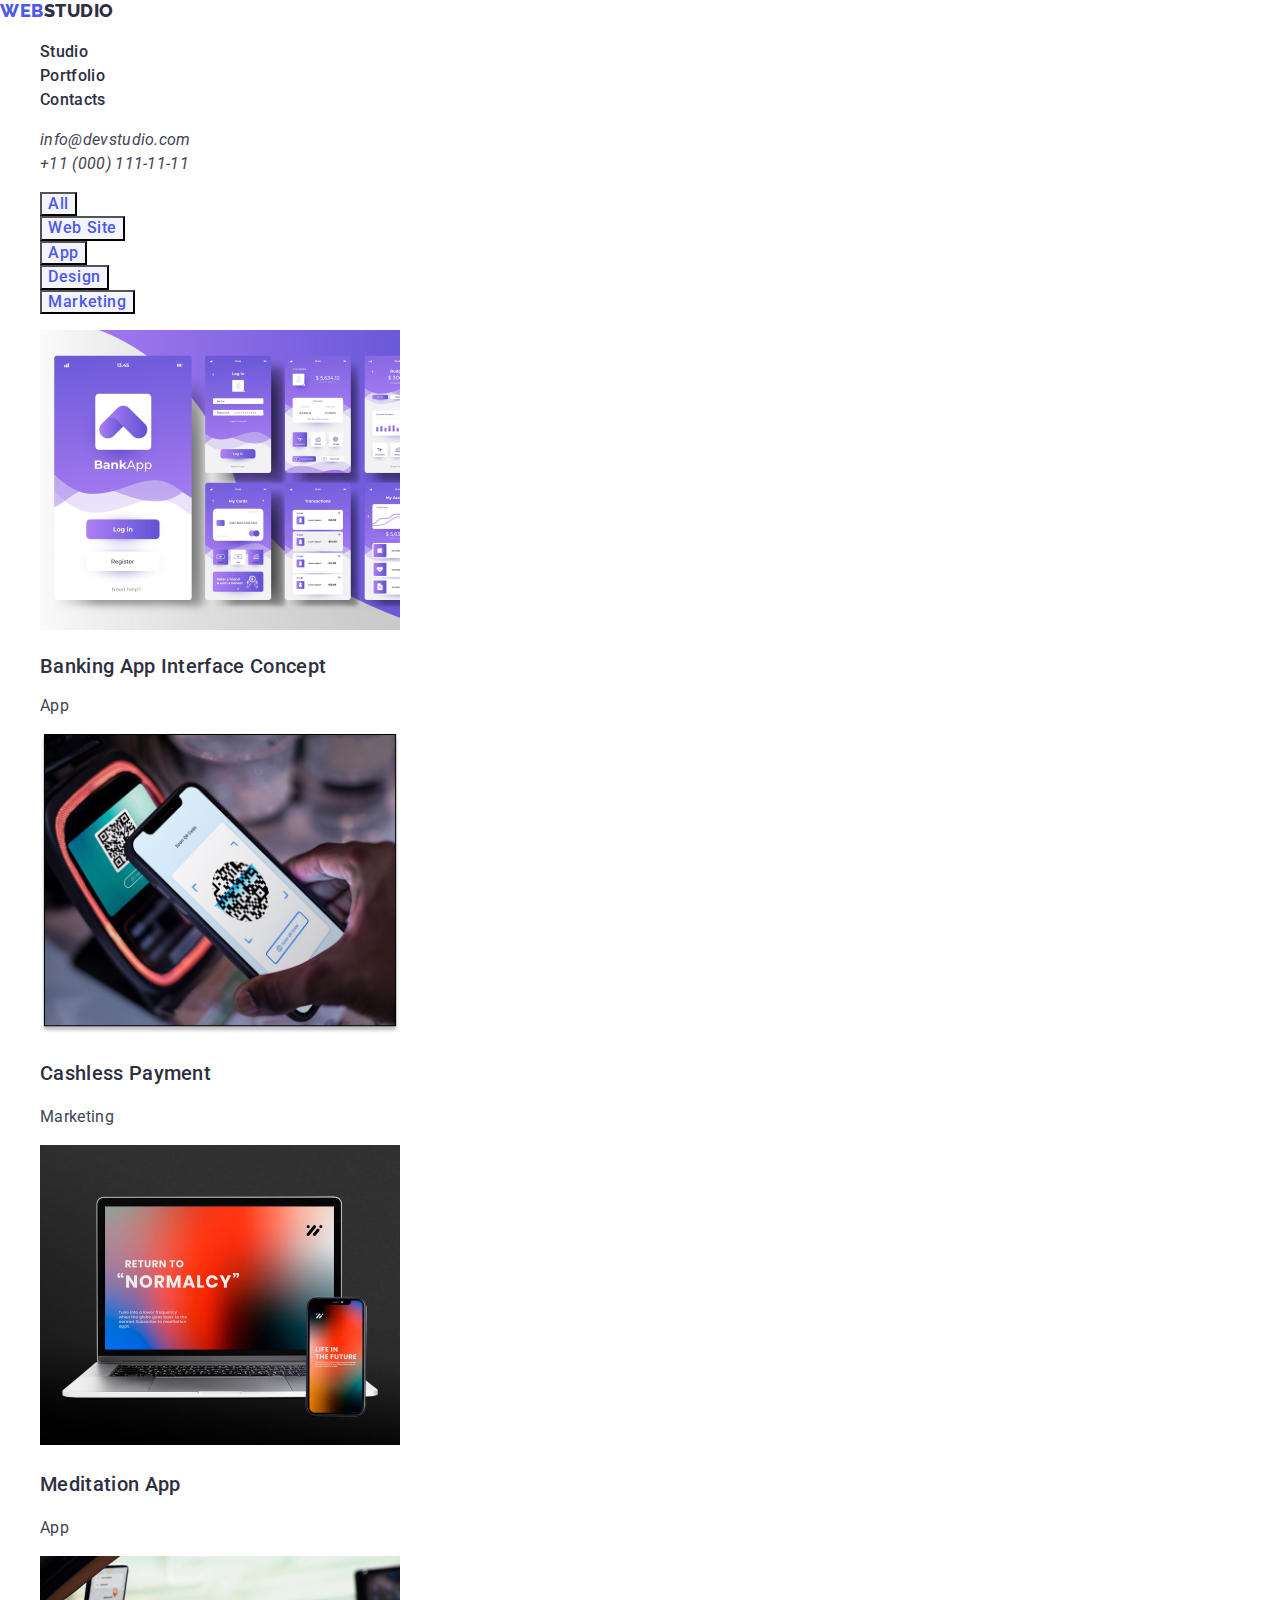
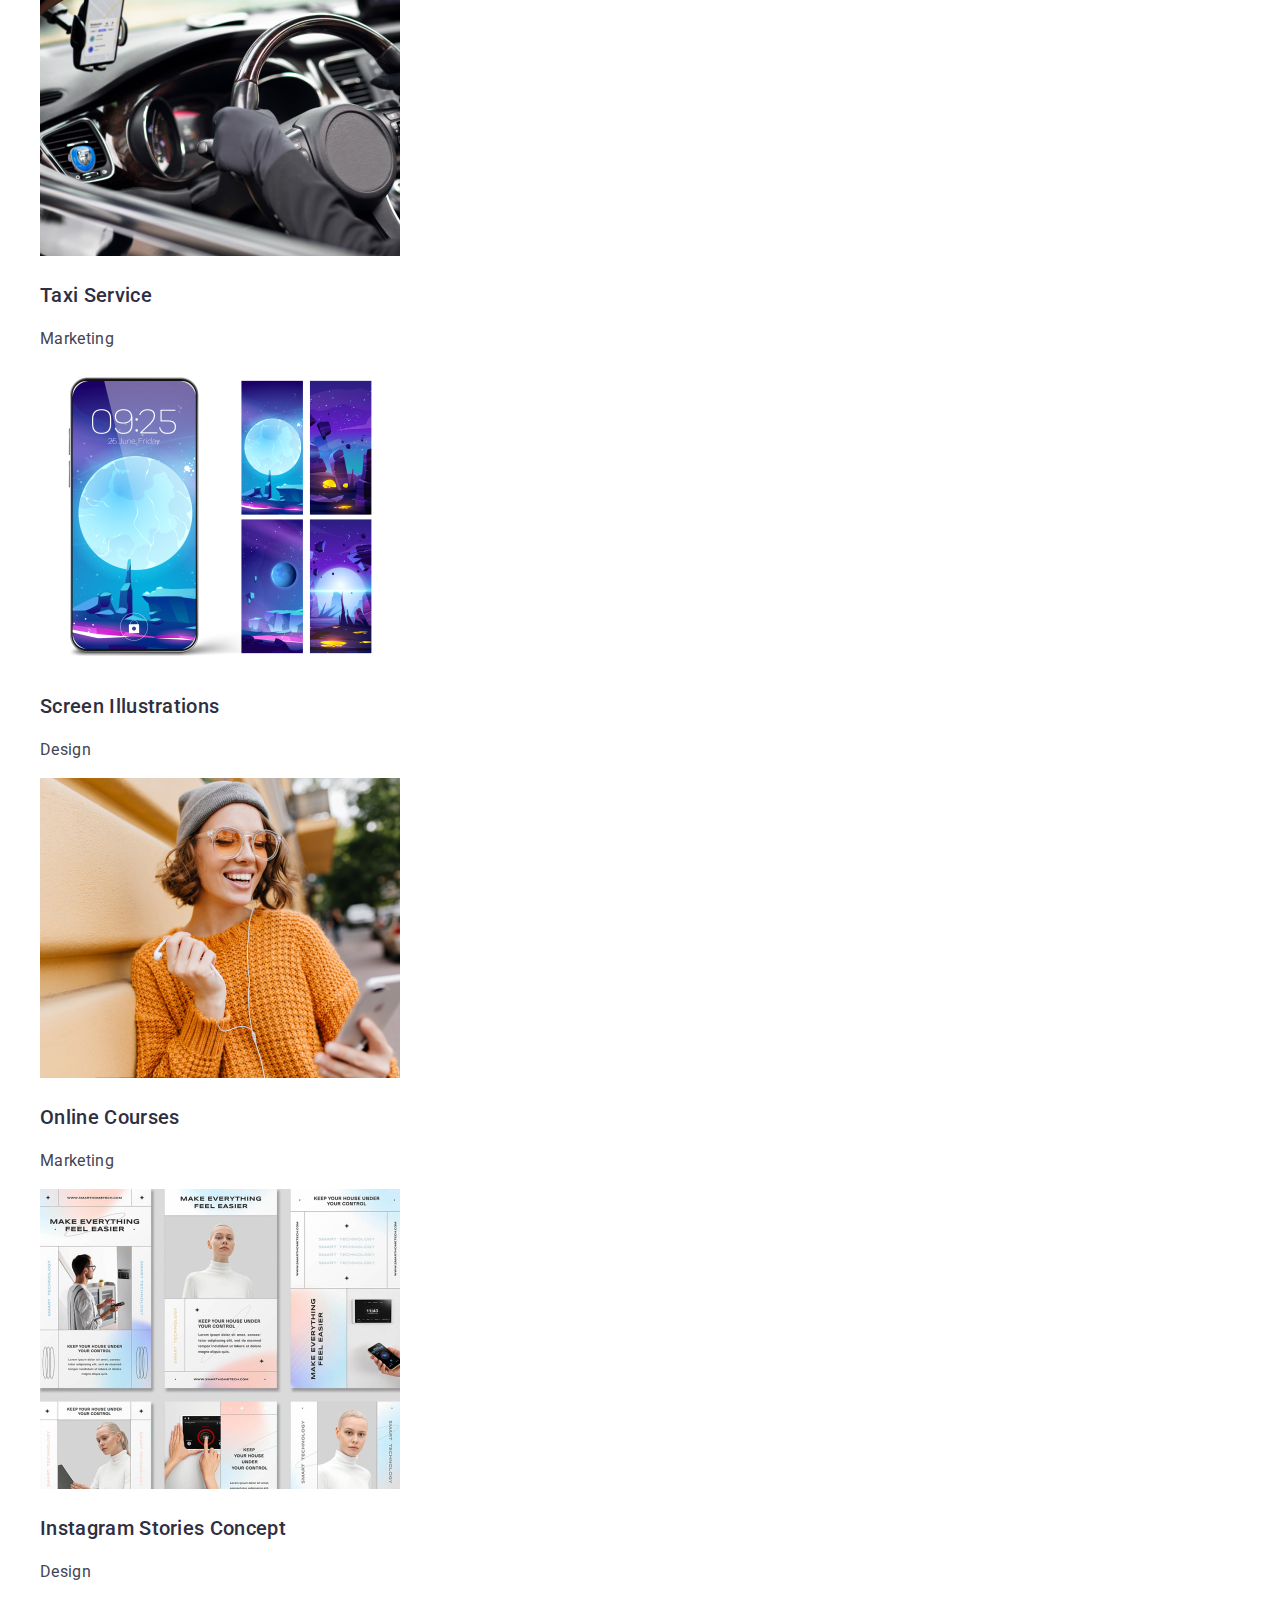
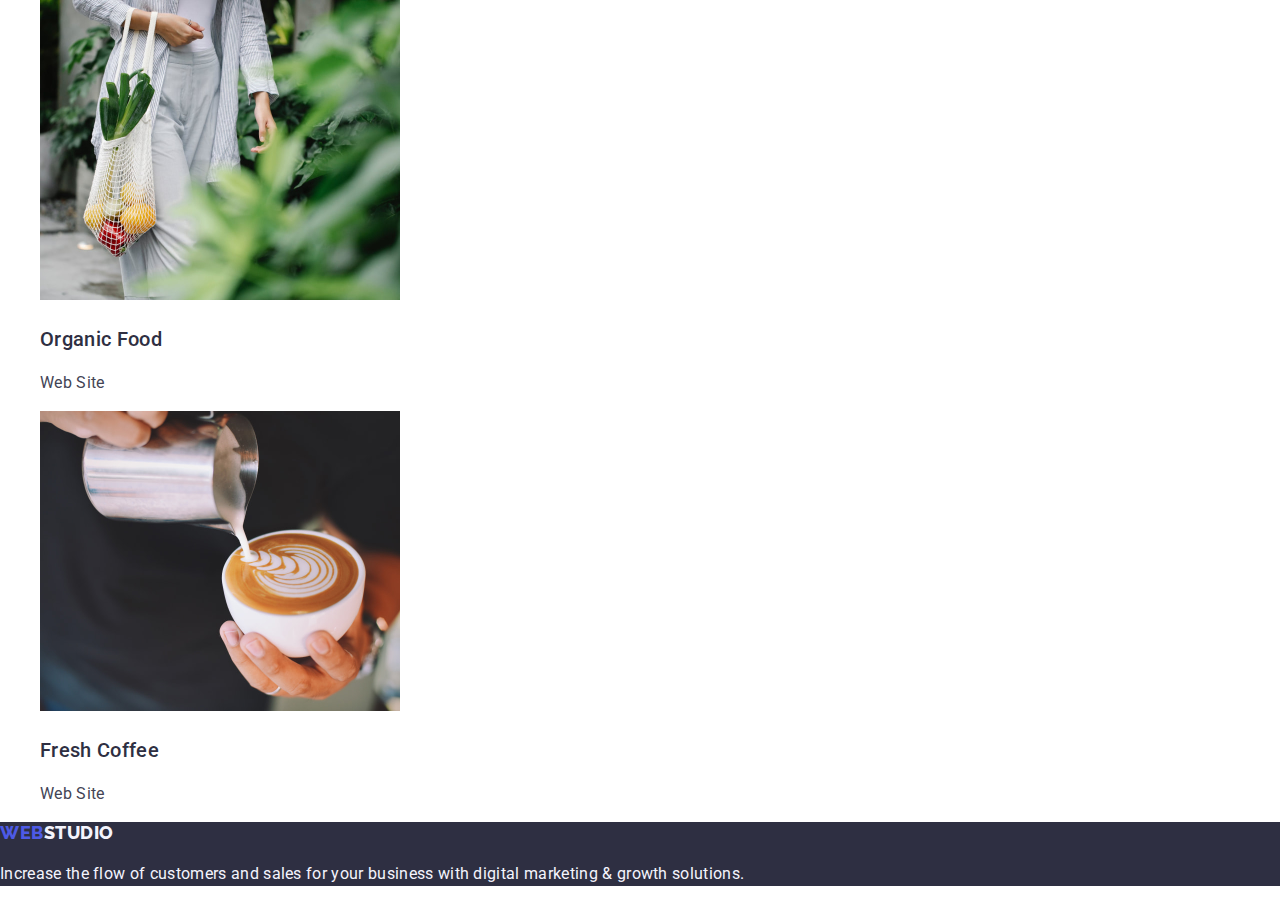
==== commit 4fac543e: "add list of button" ====
--- a/portfolio.html
+++ b/portfolio.html
@@ -10,7 +10,7 @@
     <link rel="preconnect" href="https://fonts.googleapis.com" />
     <link rel="preconnect" href="https://fonts.gstatic.com" crossorigin />
     <link
-      href="https://fonts.googleapis.com/css2?family=Raleway:ital,wght@0,100..900;1,100..900&family=Roboto:ital,wght@0,100;0,300;0,400;0,500;0,700;0,900;1,100;1,300;1,400;1,500;1,700;1,900&display=swap"
+      href="https://fonts.googleapis.com/css2?family=Raleway:wght@800&family=Roboto:wght@400;500;700&display=swap"
       rel="stylesheet"
     />
     <link href="./css/styles.css" rel="stylesheet" />
@@ -54,15 +54,16 @@
     </header>
 
     <main class="main">
-      <section class="main-section-button">
+      <section class="main-section-pic">
         <h2 class="visually-hidden">Portfolio list</h2>
-        <button class="main-button" type="button">All</button>
-        <button class="main-button" type="button">Web Site</button>
-        <button class="main-button" type="button">App</button>
-        <button class="main-button" type="button">Design</button>
-        <button class="main-button" type="button">Marketing</button>
-      </section>
-      <section class="main-section-pic">
+        <ul>
+          <li><button class="main-button" type="button">All</button></li>
+          <li><button class="main-button" type="button">Web Site</button></li>
+          <li><button class="main-button" type="button">App</button></li>
+          <li><button class="main-button" type="button">Design</button></li>
+          <li><button class="main-button" type="button">Marketing</button></li>
+        </ul>
+
         <ul class="main-list-pic">
           <li class="main-list-pic-item">
             <a class="main-list-pic-link" href=""
@@ -73,7 +74,7 @@
                 width="360"
                 height="300"
               />
-              <h3 class="main-list-pic-title">Banking App Interface Concept</h3>
+              <h2 class="main-list-pic-title">Banking App Interface Concept</h2>
               <p class="main-list-pic-text">App</p></a
             >
           </li>
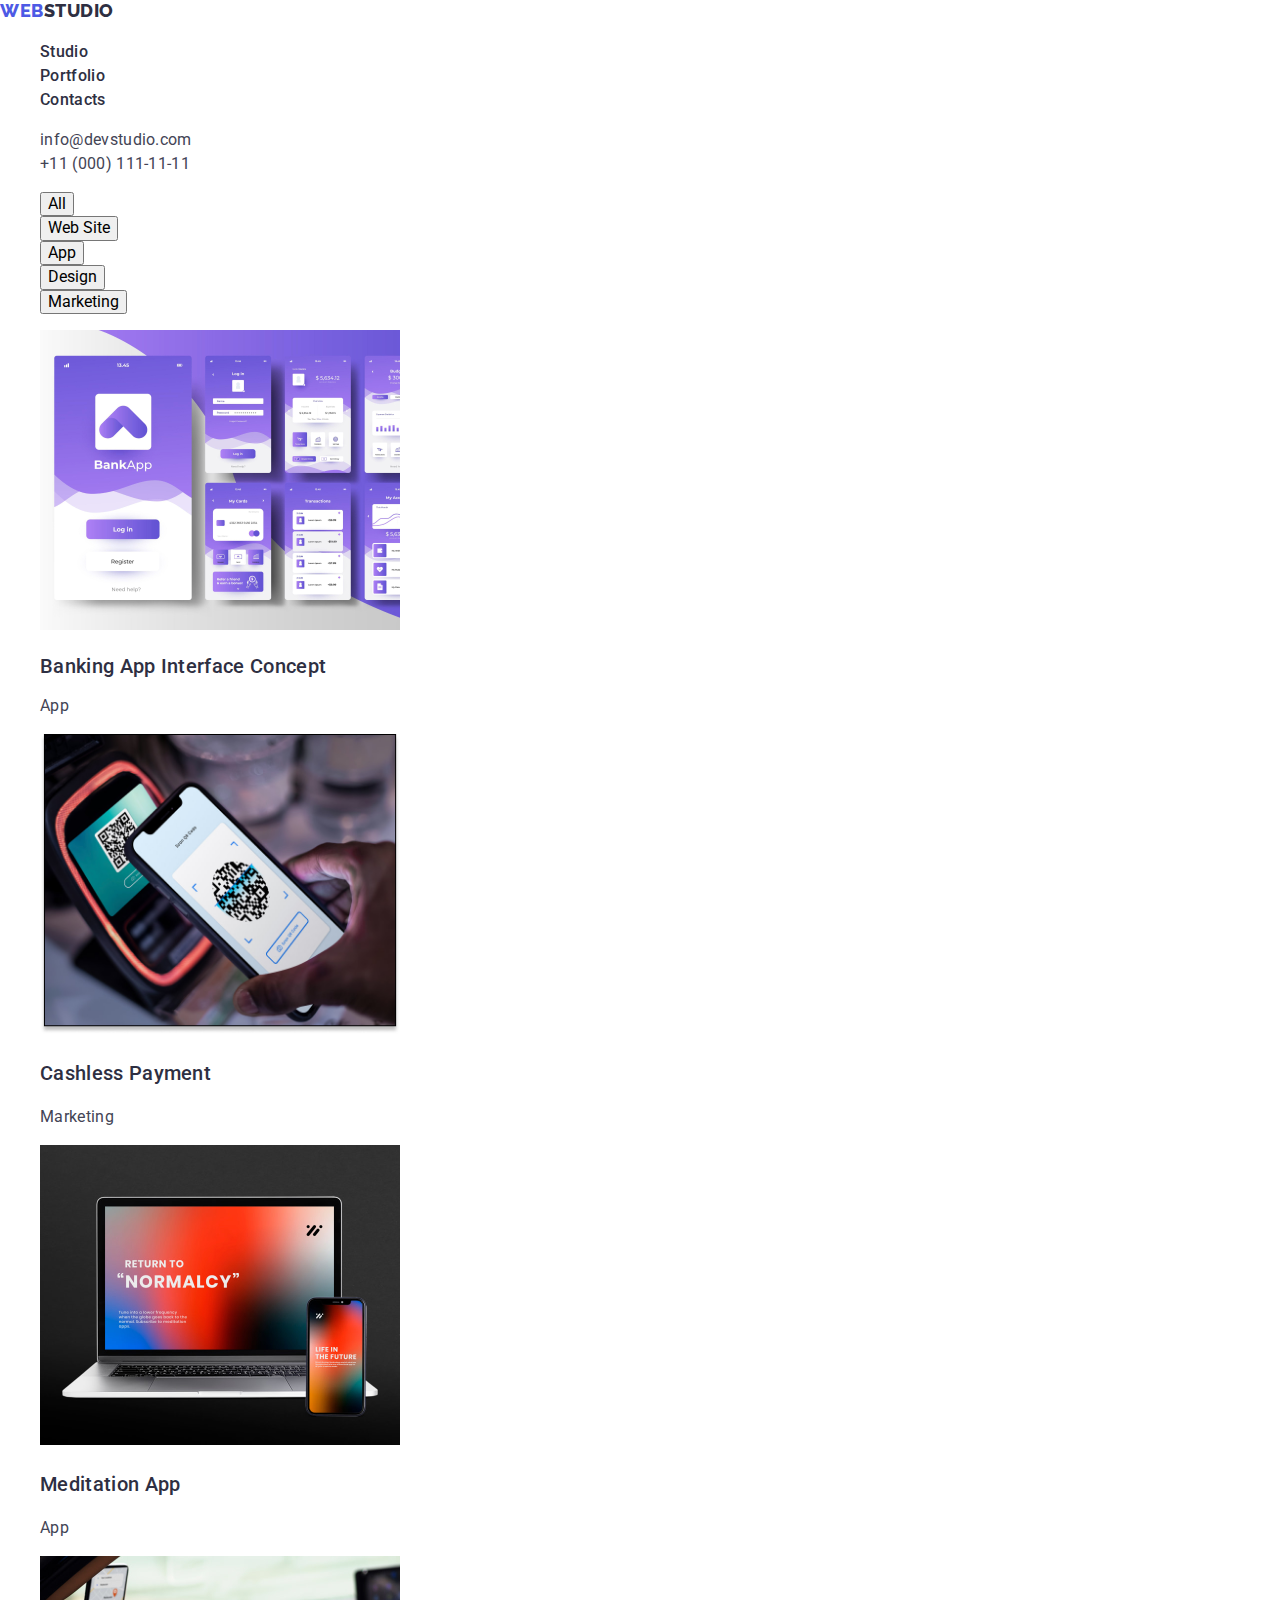
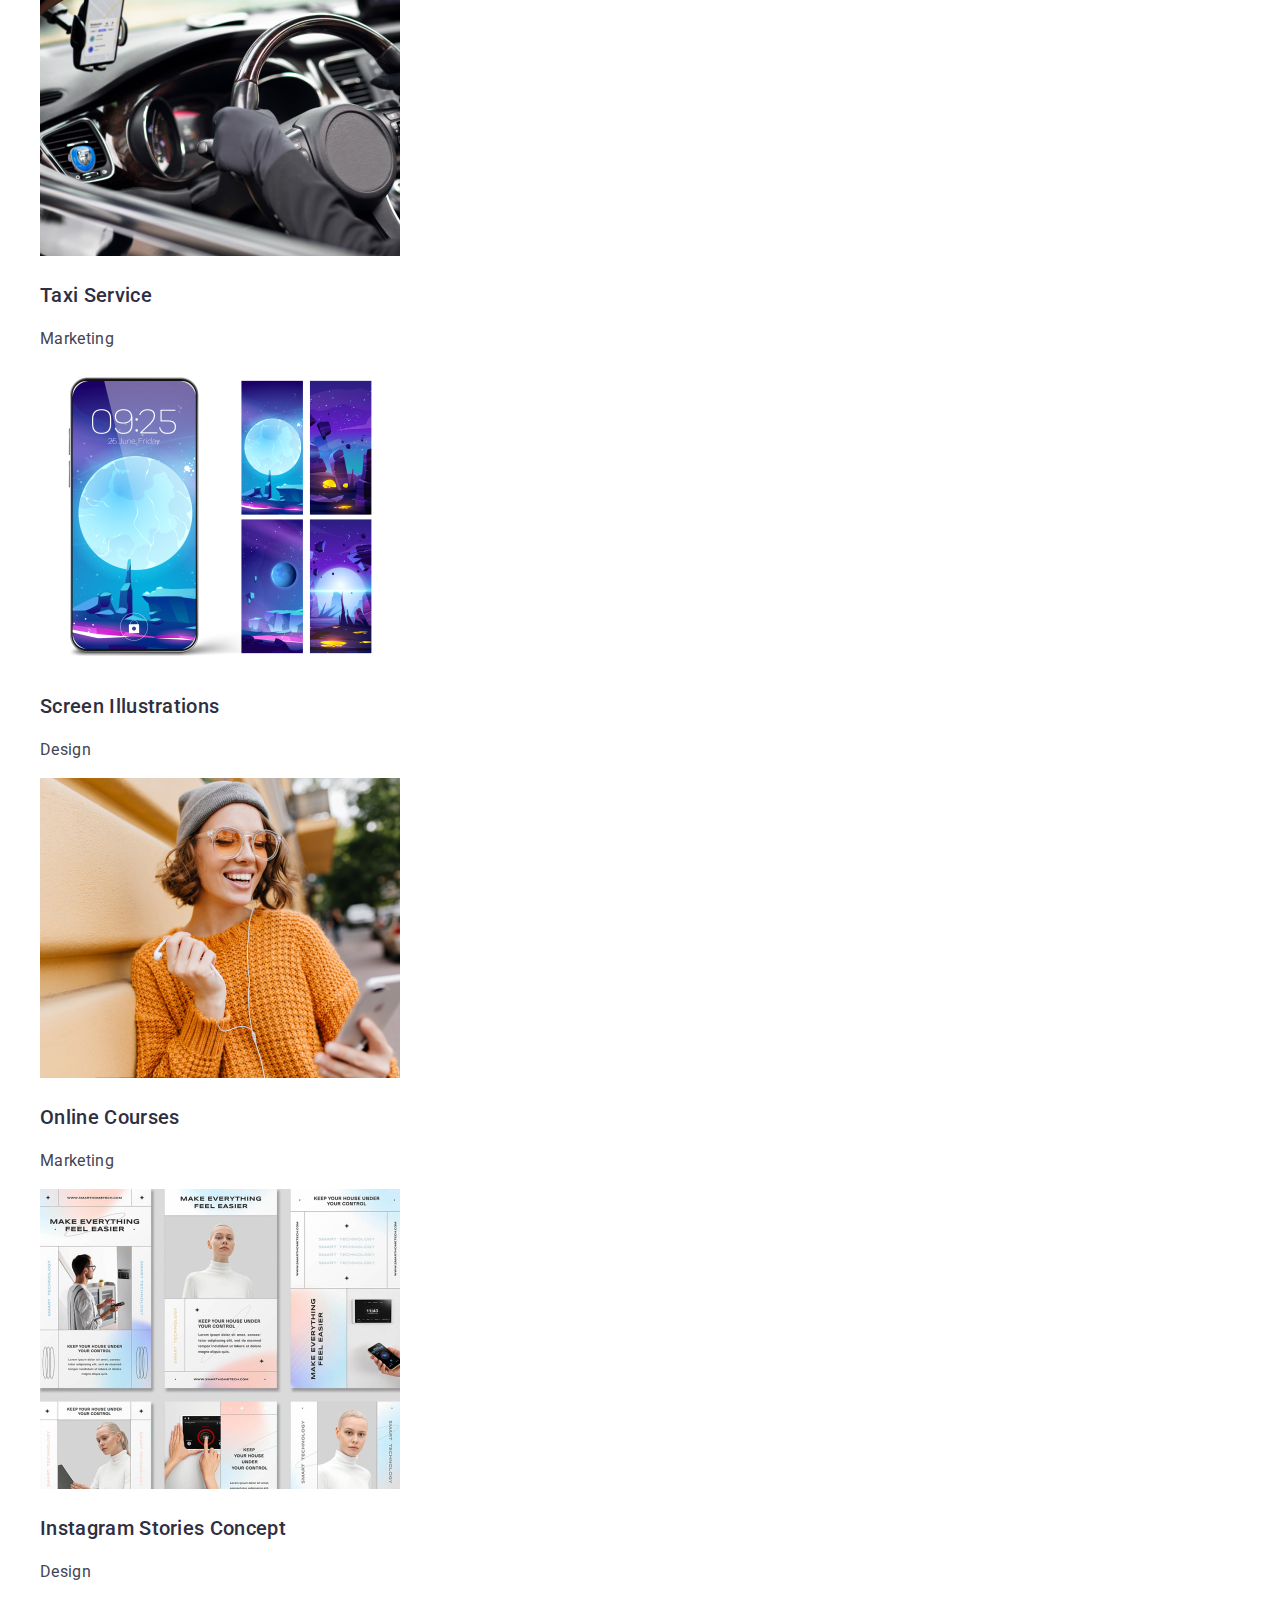
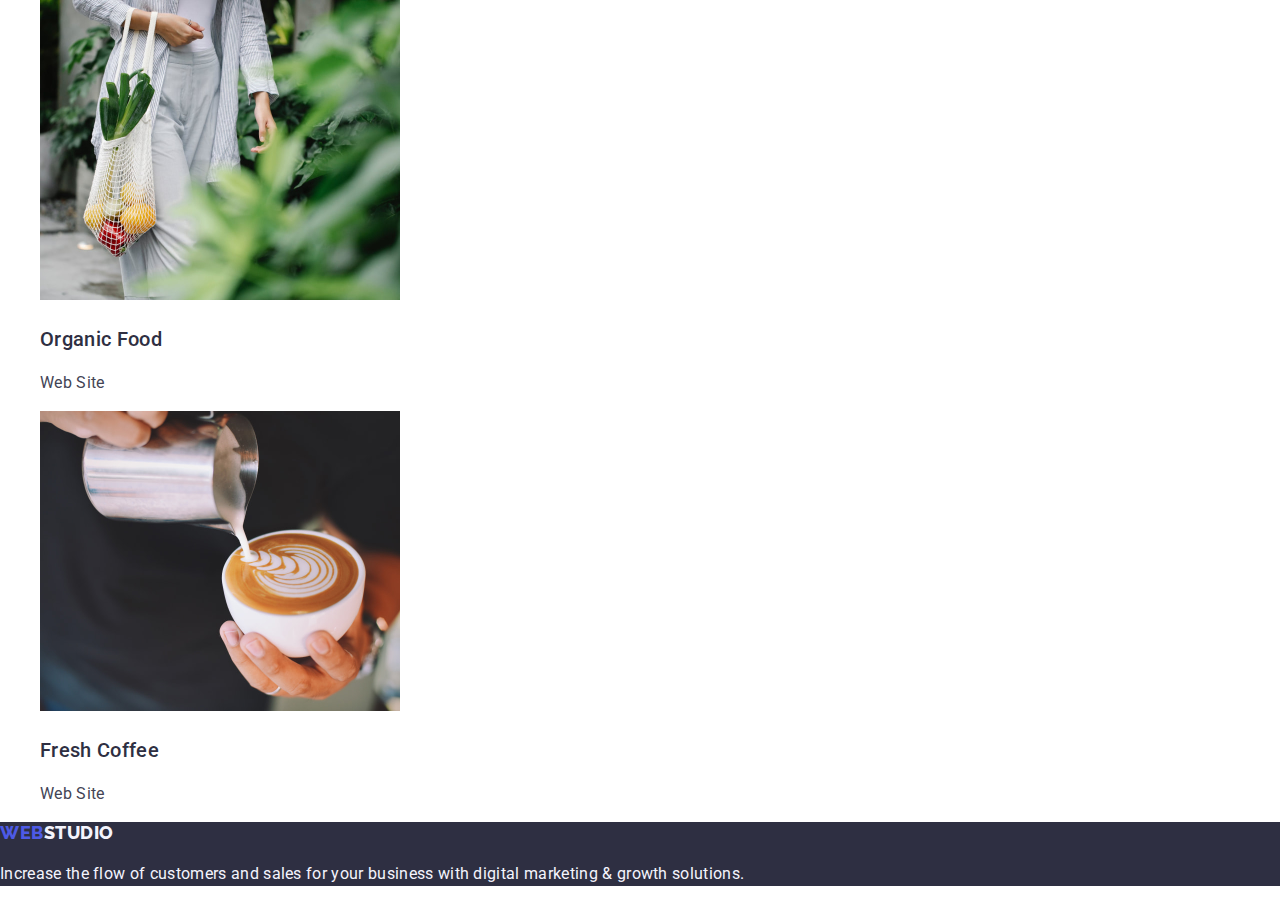
==== commit 3e9bca1b: "classes" ====
--- a/portfolio.html
+++ b/portfolio.html
@@ -57,11 +57,25 @@
       <section class="main-section-pic">
         <h2 class="visually-hidden">Portfolio list</h2>
         <ul>
-          <li><button class="main-button" type="button">All</button></li>
-          <li><button class="main-button" type="button">Web Site</button></li>
-          <li><button class="main-button" type="button">App</button></li>
-          <li><button class="main-button" type="button">Design</button></li>
-          <li><button class="main-button" type="button">Marketing</button></li>
+          <li>
+            <button class="main-button-portfolio" type="button">All</button>
+          </li>
+          <li>
+            <button class="main-button-portfolio" type="button">
+              Web Site
+            </button>
+          </li>
+          <li>
+            <button class="main-button-portfolio" type="button">App</button>
+          </li>
+          <li>
+            <button class="main-button-portfolio" type="button">Design</button>
+          </li>
+          <li>
+            <button class="main-button-portfolio" type="button">
+              Marketing
+            </button>
+          </li>
         </ul>
 
         <ul class="main-list-pic">
--- a/css/styles.css
+++ b/css/styles.css
@@ -66,10 +66,10 @@
 .header-list-link:hover,
 .header-list-link:focus {
   color: var(--ocean);
-  text-decoration: underline;
 }
 .header-address-link {
   color: var(--slate);
+  font-style: normal;
 }
 .header-address-link:hover,
 .header-address-link:focus {
@@ -131,6 +131,9 @@
 .main-team-list-pic {
   text-align: center;
 }
+.main-team-list-pic-item {
+  background-color: var(--white);
+}
 .main-team-person {
   font-weight: 500;
   font-size: 20px;
